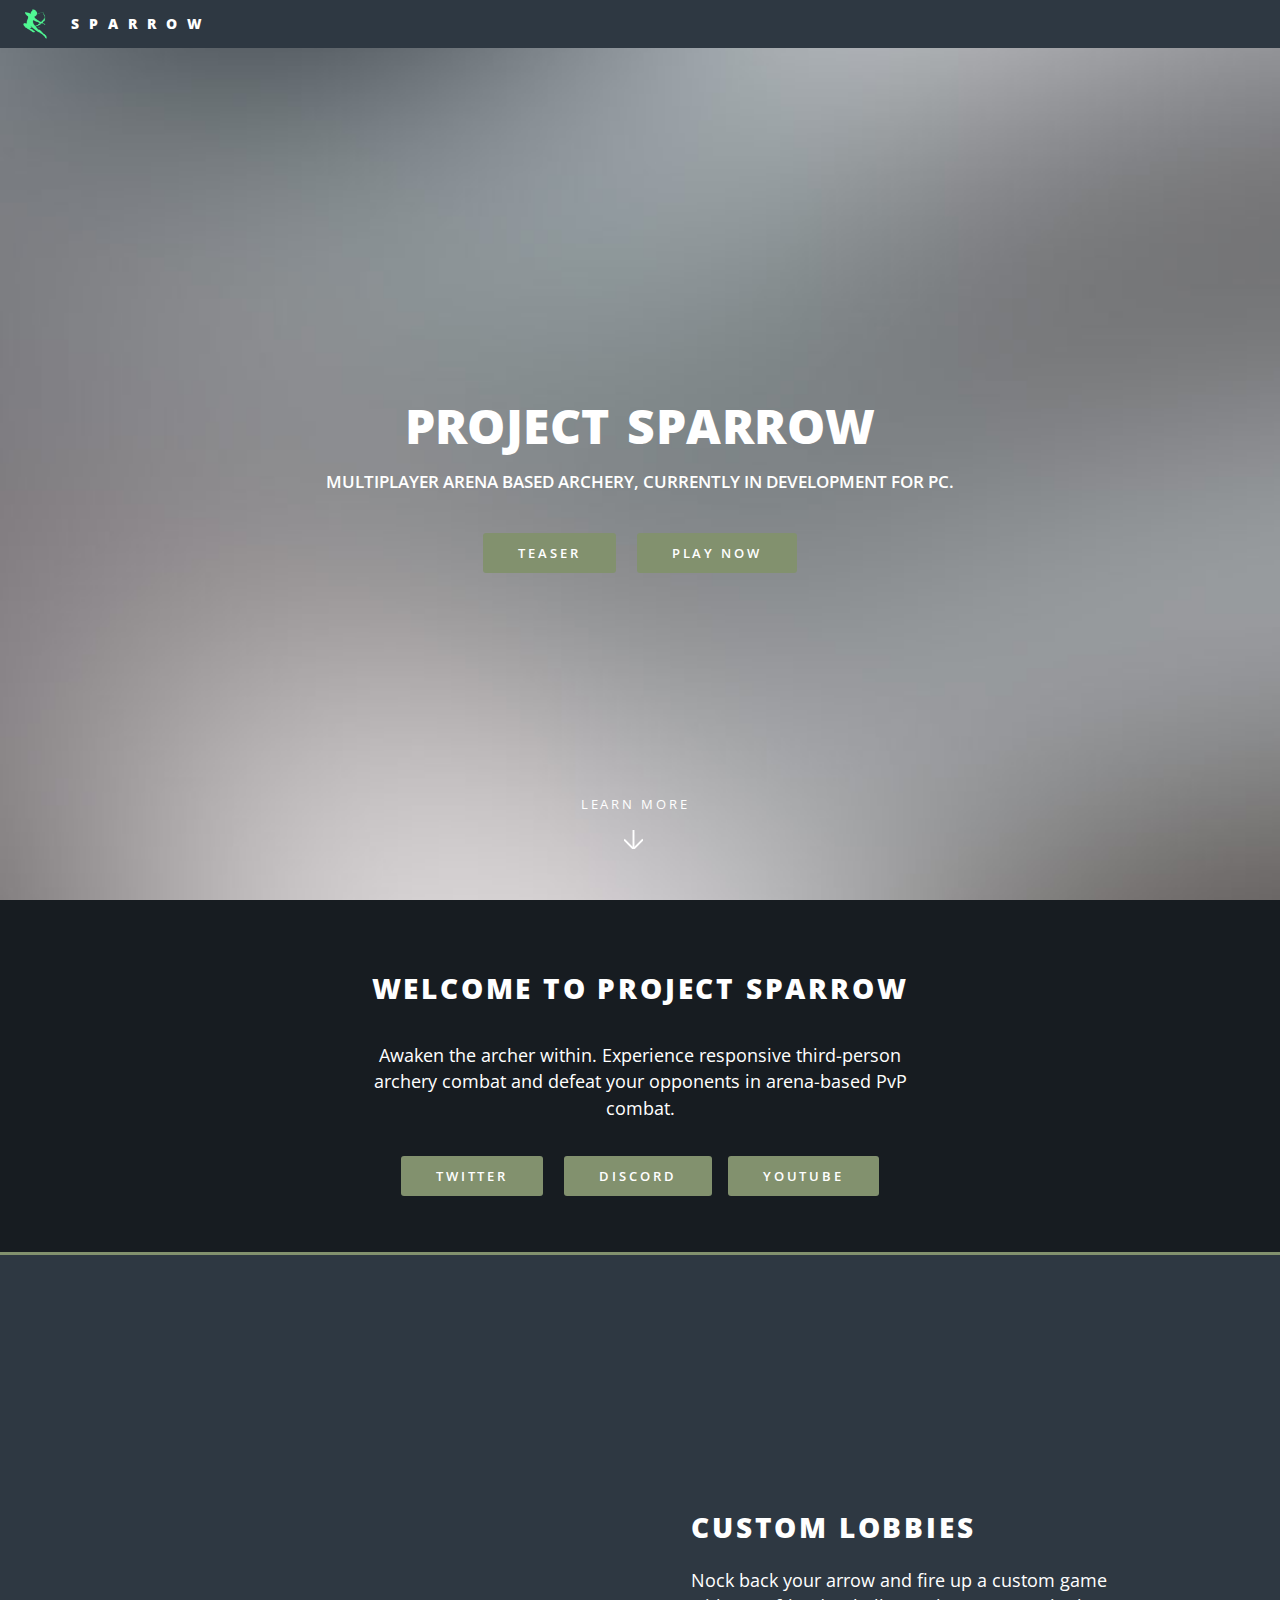
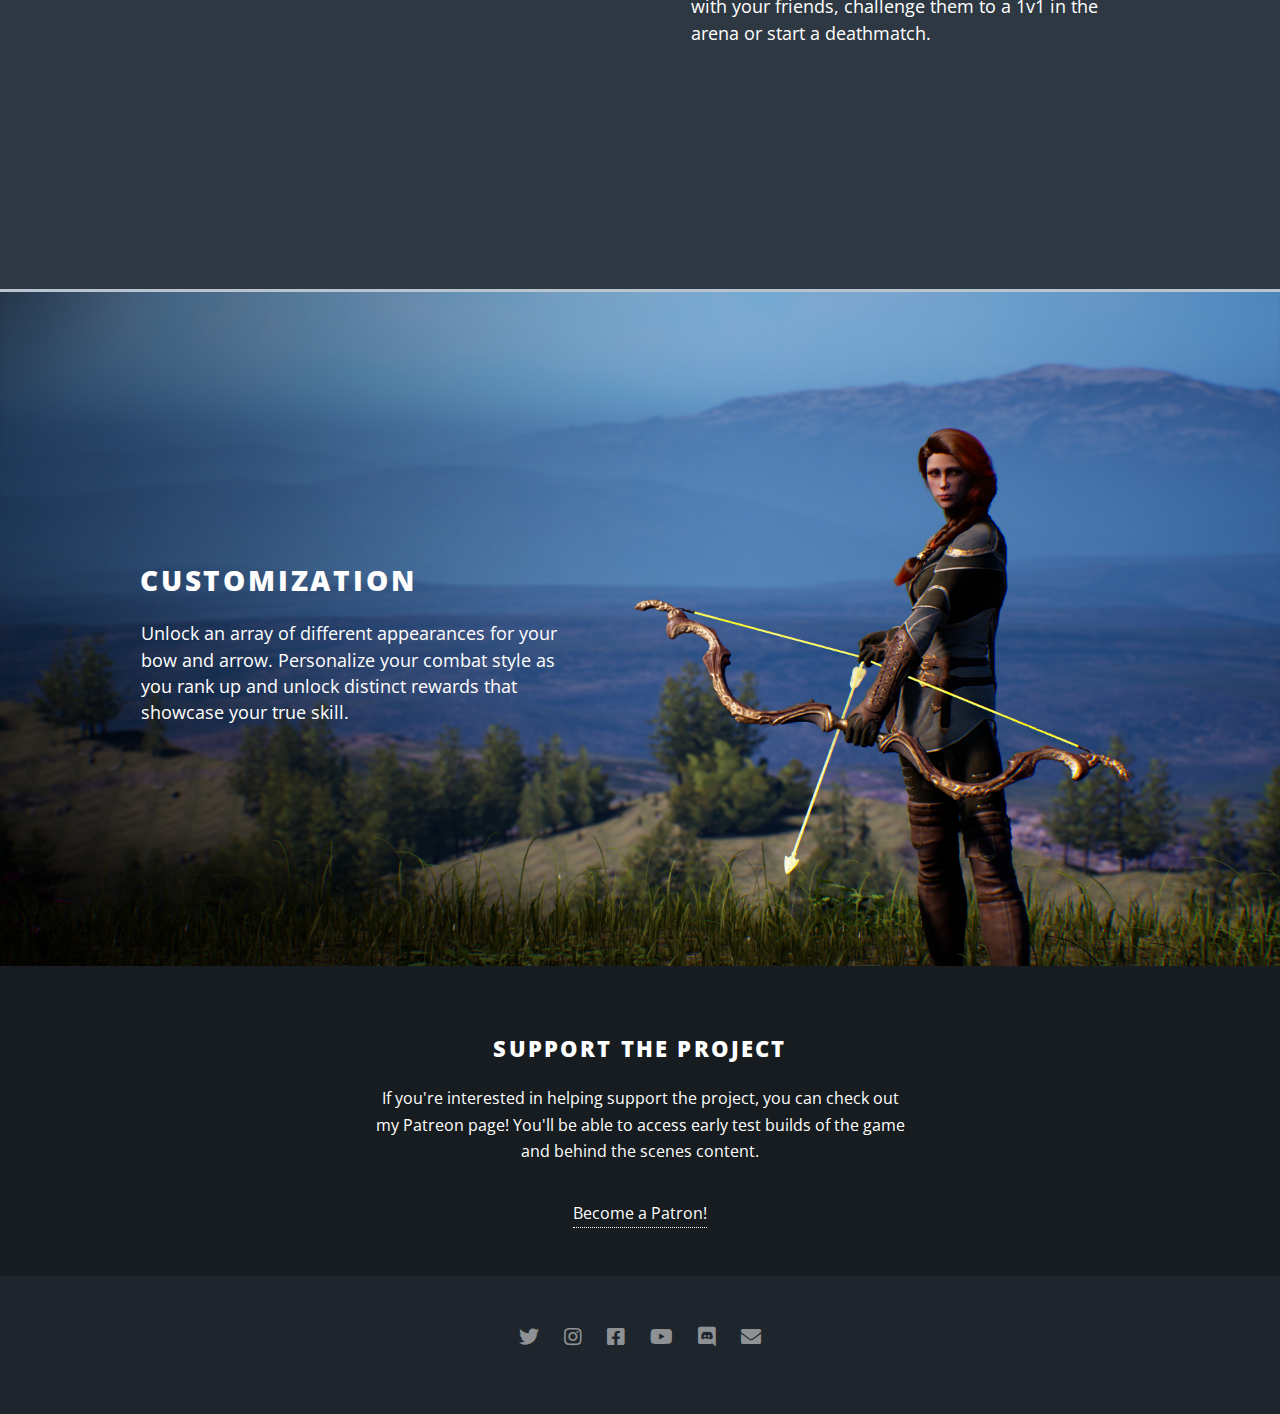
==== index.html @ 20d5c06c "dcrfh" ====
<!DOCTYPE html>
<!--
	Spectral by HTML5 UP
	html5up.net | @ajlkn
	Free for personal and commercial use under the CCA 3.0 license (html5up.net/license)
-->
<html>
  <head>
    <link rel="shortcut icon" href="favicon.ico" type="image/x-icon">
    <title>Project Sparrow</title>
    <meta charset="utf-8" />
    <meta name="viewport" content="width=device-width, initial-scale=1, user-scalable=no" />
    <link rel="stylesheet" href="assets/css/main.css" />
    <noscript><link rel="stylesheet" href="assets/css/noscript.css" /></noscript>
  </head>

  <body class="landing is-preload">
    <!-- Page Wrapper -->
    <div id="page-wrapper">
      <Header> 
      <header id="header" class="alt">
        <h1>
          <a href="#page-wrapper" target="_self" class="more scrolly"><img src="images/logo.png" alt="logo"/></a></h1>
        <ul>
          <li><a href="index.html"></a>SPARROW</li>
        </ul>
        <!--<nav id="nav">
          <ul>
            <li class="special">
              <a href="#menu" class="menuToggle"><span>Menu</span></a>
              <div id="menu">
                <ul>
                  <li><a href="index.html">Home</a></li>
                  <li><a href="generic.html">Generic</a></li>
                  <li><a href="elements.html">Elements</a></li>
                </ul>
              </div>
            </li>
          </ul>
        </nav>-->
      </header>

      <!-- Banner -->
      <section id="banner">
        <video playsinline autoplay muted loop poster="images/pic01.jpg" id="bgvid">
          <source src="images/Website-Teaser.mp4" type="video/mp4" />
        </video>
        <div class="inner">
          <h2>Project Sparrow</h2>
          <p>
            Multiplayer arena based archery, currently in development for pc.
          </p>
          <ul class="actions special">
            <li>
              <a href="https://youtu.be/9OxTYS_m7ew" target="_blank" class="button primary">Teaser</a>
            </li>
            <li>
              <a href="https://www.patreon.com/didsdev" target="_blank" class="button primary">Play now</a>
            </li>
          </ul>
        </div>
        <a href="#one" class="more scrolly">Learn More</a>
      </section>

      <!-- One -->
      <section id="one" class="wrapper style1 special">
        <div class="inner">
          <header class="major">
            <h3>Welcome to Project Sparrow</h3>
            <p>
              Awaken the archer within. Experience responsive third-person archery combat and defeat your opponents in arena-based PvP
              combat.
            </p>
          </header>
          <ul class="actions special">
            <li>
              <a href="https://twitter.com/ProjectSparrow_" target="_blank" class="button primary">Twitter</a>
            </li>
            <li>
              <a href="https://discord.gg/qYBhejE" target="_blank" class="button primary">Discord</a>
            </li>
            <li>
              <a href="https://www.youtube.com/channel/UCbq7FqlQZS3hCOGGM413knQ?" target="_blank" class="button primary">YouTube</a>
            </li>
          </ul>
          <!-- <ul class="icons major">
								<li><span class="icon fa-gem major style1"><span class="label">Lorem</span></span></li>
								<li><span class="icon fa-heart major style2"><span class="label">Ipsum</span></span></li>
								<li><span class="icon solid fa-code major style3"><span class="label">Dolor</span></span></li>
							</ul>-->
        </div>
      </section>

      <!-- Five -->
      <section id="fiveupper" class="wrapper style1 special">
        <div id="five">
          <div class="inner">
            <header class="major">
              <h3>CUSTOM LOBBIES</h3>
              <p>
                Nock back your arrow and fire up a custom game with your friends, challenge them to a 1v1 in the arena or start a deathmatch.
              </p>
            </header>
          </div>
        </div>
      </section>

      <!-- Six -->
      <section id="sixupper" class="wrapper style1 special">
        <div id="six">
          <div class="inner">
            <header class="major">
              <h3>CUSTOMIZATION</h3>
              <p>
                Unlock an array of different appearances for your bow and arrow. Personalize your combat style as you rank up and unlock
                distinct rewards that showcase your true skill.
              </p>
            </header>
          </div>
        </div>
      </section>

      <!-- Seven 
      <section id="sevenupper" class="wrapper style1 special">
        <div id="seven">
          <div class="inner">
            <header class="major">
              <h3>CUSTOMIZATION</h3>
              <p>
                Unlock an array of epic appeareances for your bow and arrow, personalize your combat style through fire, frost and shadow
                forms. Achieve the title of 'Gladiator' and send your opponents through the shadowlands with your new found reward.
              </p>
            </header>
          </div>
        </div>
      </section>-->

      <!-- Two 
      <section id="two" class="wrapper alt style2">
        <section class="spotlight">
          <div class="image"><img src="images/CustomLobby.jpg" alt="" /></div>
          <div class="content">
            <h2>Claim Victory in the Arena</h2>
            <p>Fight against other players in 1v1, 2v2 or 3v3.</p>
          </div>
        </section>
        <section class="spotlight">
          <div class="image"><img src="images/CustomLobby.jpg" alt="" /></div>
          <div class="content">
            <h2>Custom Lobbies</h2>
            <p>
              Show your friends who's the best with a bow and arrow. Create a custom lobby, choose your map and gamemode, weather it be a
              3v3 or a deathmatch, you decide.
            </p>
          </div>
        </section>
      </section> -->

      <!-- Three 
					<section id="three" class="wrapper style3 special">
						<div class="inner">
							<header class="major">
								<h2>Accumsan mus tortor nunc aliquet</h2>
								<p>Aliquam ut ex ut augue consectetur interdum. Donec amet imperdiet eleifend<br />
								fringilla tincidunt. Nullam dui leo Aenean mi ligula, rhoncus ullamcorper.</p>
							</header>
							<ul class="features">
								<li class="icon fa-paper-plane">
									<h3>Arcu accumsan</h3>
									<p>Augue consectetur sed interdum imperdiet et ipsum. Mauris lorem tincidunt nullam amet leo Aenean ligula consequat consequat.</p>
								</li>
								<li class="icon solid fa-laptop">
									<h3>Ac Augue Eget</h3>
									<p>Augue consectetur sed interdum imperdiet et ipsum. Mauris lorem tincidunt nullam amet leo Aenean ligula consequat consequat.</p>
								</li>
								<li class="icon solid fa-code">
									<h3>Mus Scelerisque</h3>
									<p>Augue consectetur sed interdum imperdiet et ipsum. Mauris lorem tincidunt nullam amet leo Aenean ligula consequat consequat.</p>
								</li>
								<li class="icon solid fa-headphones-alt">
									<h3>Mauris Imperdiet</h3>
									<p>Augue consectetur sed interdum imperdiet et ipsum. Mauris lorem tincidunt nullam amet leo Aenean ligula consequat consequat.</p>
								</li>
								<li class="icon fa-heart">
									<h3>Aenean Primis</h3>
									<p>Augue consectetur sed interdum imperdiet et ipsum. Mauris lorem tincidunt nullam amet leo Aenean ligula consequat consequat.</p>
								</li>
								<li class="icon fa-flag">
									<h3>Tortor Ut</h3>
									<p>Augue consectetur sed interdum imperdiet et ipsum. Mauris lorem tincidunt nullam amet leo Aenean ligula consequat consequat.</p>
								</li>
							</ul>
						</div>
					</section>-->

      <!-- One 
      <section id="four" class="wrapper style1 special">
        <div class="inner">
          <header class="major">
            <h3>Customise your bow</h3>
            <p></p>
          </header>
        </div>
      </section>-->

      <!-- CTA -->
      <section id="cta" class="wrapper style4">
        <div class="inner">
          <header>
            <h2>Support the project</h2>
            <p>
              If you're interested in helping support the project, you can check out my Patreon page! You'll be able to access early test
              builds of the game and behind the scenes content.
            </p>
          </header>
        </div>
        <div class="inner">
          <ul class="actions styled">
            <a href="https://www.patreon.com/bePatron?u=6525226" data-patreon-widget-type="become-patron-button">Become a Patron!</a>
            <script async src="https://c6.patreon.com/becomePatronButton.bundle.js"></script>
          </ul>
        </div>
      </section>

      <!-- Footer -->
      <footer id="footer">
        <ul class="icons">
          <li>
            <a href="https://twitter.com/ProjectSparrow_" target="_blank" class="icon brands fa-twitter"
              ><span class="label">Twitter</span></a
            >
          </li>
          <li>
            <a href="https://instagram.com/ProjectSparrow_" target="_blank" class="icon brands fa-instagram"
              ><span class="label">Instagram</span></a
            >
          </li>
          <li>
            <a href="https://www.facebook.com/projectsparrowdev" target="_blank" class="icon brands fa-facebook-square"
              ><span class="label">Facebook</span></a
            >
          </li>
          <li>
            <a href="https://www.youtube.com/channel/UCbq7FqlQZS3hCOGGM413knQ?" target="_blank" class="icon brands fa-youtube"
              ><span class="label">YouTube</span></a
            >
          </li>
          <li>
            <a href="https://discord.gg/qYBhejE" target="_blank" class="icon brands fa-discord"><span class="label">Discord</span></a>
          </li>
          <li>
            <a href="mailto:matt@projectsparrow.dev" target="_blank" class="icon solid fa-envelope"><span class="label">Email</span></a>
          </li>
        </ul>
      </footer>
    </div>

    <!-- Scripts -->
    <script src="assets/js/jquery.min.js"></script>
    <script src="assets/js/jquery.scrollex.min.js"></script>
    <script src="assets/js/jquery.scrolly.min.js"></script>
    <script src="assets/js/browser.min.js"></script>
    <script src="assets/js/breakpoints.min.js"></script>
    <script src="assets/js/util.js"></script>
    <script src="assets/js/main.js"></script>
  </body>
</html>
---- assets/css/main.css ----
@import url(fontawesome-all.min.css);
@import url("https://fonts.googleapis.com/css?family=Open+Sans:400,400italic,600,600italic,800,800italic");

/*
	Spectral by HTML5 UP
	html5up.net | @ajlkn
	Free for personal and commercial use under the CCA 3.0 license (html5up.net/license)
*/

html,
body,
div,
span,
applet,
object,
iframe,
h1,
h2,
h3,
h4,
h5,
h6,
p,
blockquote,
pre,
a,
abbr,
acronym,
address,
big,
cite,
code,
del,
dfn,
em,
img,
ins,
kbd,
q,
s,
samp,
small,
strike,
strong,
sub,
sup,
tt,
var,
b,
u,
i,
center,
dl,
dt,
dd,
ol,
ul,
li,
fieldset,
form,
label,
legend,
table,
caption,
tbody,
tfoot,
thead,
tr,
th,
td,
article,
aside,
canvas,
details,
embed,
figure,
figcaption,
footer,
header,
hgroup,
menu,
nav,
output,
ruby,
section,
summary,
time,
mark,
audio,
video {
  margin: 0;
  padding: 0;
  border: 0;
  font-size: 100%;
  font: inherit;
  vertical-align: baseline;
}

article,
aside,
details,
figcaption,
figure,
footer,
header,
hgroup,
menu,
nav,
section {
  display: block;
}

body {
  line-height: 1;
}

ol,
ul {
  list-style: none;
}

blockquote,
q {
  quotes: none;
}

blockquote:before,
blockquote:after,
q:before,
q:after {
  content: "";
  content: none;
}

table {
  border-collapse: collapse;
  border-spacing: 0;
}

body {
  -webkit-text-size-adjust: none;
}

mark {
  background-color: transparent;
  color: inherit;
}

input::-moz-focus-inner {
  border: 0;
  padding: 0;
}

input,
select,
textarea {
  -moz-appearance: none;
  -webkit-appearance: none;
  -ms-appearance: none;
  appearance: none;
}

/* Basic */

@-ms-viewport {
  width: device-width;
}

html {
  box-sizing: border-box;
}

*,
*:before,
*:after {
  box-sizing: inherit;
}

body {
  background: #2e3842;
}

body.is-preload *,
body.is-preload *:before,
body.is-preload *:after {
  -moz-animation: none !important;
  -webkit-animation: none !important;
  -ms-animation: none !important;
  animation: none !important;
  -moz-transition: none !important;
  -webkit-transition: none !important;
  -ms-transition: none !important;
  transition: none !important;
}

body,
input,
select,
textarea {
  color: #fff;
  font-family: "Open Sans", Helvetica, sans-serif;
  font-size: 15pt;
  font-weight: 400;
  line-height: 1.65em;
}

@media screen and (max-width: 1680px) {
  body,
  input,
  select,
  textarea {
    font-size: 13pt;
  }
}

@media screen and (max-width: 1280px) {
  body,
  input,
  select,
  textarea {
    font-size: 12pt;
  }
}

@media screen and (max-width: 736px) {
  body,
  input,
  select,
  textarea {
    font-size: 11pt;
    letter-spacing: 0.0375em;
  }
}

a {
  -moz-transition: color 0.2s ease, border-bottom-color 0.2s ease;
  -webkit-transition: color 0.2s ease, border-bottom-color 0.2s ease;
  -ms-transition: color 0.2s ease, border-bottom-color 0.2s ease;
  transition: color 0.2s ease, border-bottom-color 0.2s ease;
  border-bottom: dotted 1px;
  color: inherit;
  text-decoration: none;
}

a:hover {
  border-bottom-color: transparent;
}

strong,
b {
  color: #fff;
  font-weight: 600;
}

em,
i {
  font-style: italic;
}

p {
  margin: 0 auto 2em;
}

.major h3 {
	margin: 0;
}

h1,
h2,
h3,
h4,
h5,
h6 {
  color: #fff;
  font-weight: 800;
  letter-spacing: 0.1em;
  line-height: 1em;
  margin: 0 0 1em 0;
  text-transform: uppercase;
}

h1 a,
h2 a,
h3 a,
h4 a,
h5 a,
h6 a {
  color: inherit;
  text-decoration: none;
}

h2 {
  font-size: 1.35em;
  line-height: 1.75em;
}

@media screen and (max-width: 736px) {
  h2 {
    font-size: 1.1em;
    line-height: 1.65em;
  }
}

h3 {
  font-size: 1.15em;
  line-height: 1.75em;
}

@media screen and (max-width: 736px) {
  h3 {
    font-size: 1em;
    line-height: 1.65em;
  }
}

h4 {
  font-size: 1em;
  line-height: 1.5em;
}

h5 {
  font-size: 0.8em;
  line-height: 1.5em;
}

h6 {
  font-size: 0.7em;
  line-height: 1.5em;
}

sub {
  font-size: 0.8em;
  position: relative;
  top: 0.5em;
}

sup {
  font-size: 0.8em;
  position: relative;
  top: -0.5em;
}

hr {
  border: 0;
  border-bottom: solid 2px #fff;
  margin: 3em 0;
}

hr.major {
  margin: 4.5em 0;
}

blockquote {
  border-left: solid 4px #fff;
  font-style: italic;
  margin: 0 0 2em 0;
  padding: 0.5em 0 0.5em 2em;
}

code {
  background: rgba(144, 144, 144, 0.25);
  border-radius: 3px;
  font-family: "Courier New", monospace;
  font-size: 0.9em;
  letter-spacing: 0;
  margin: 0 0.25em;
  padding: 0.25em 0.65em;
}

pre {
  -webkit-overflow-scrolling: touch;
  font-family: "Courier New", monospace;
  font-size: 0.9em;
  margin: 0 0 2em 0;
}

pre code {
  display: block;
  line-height: 1.75em;
  padding: 1em 1.5em;
  overflow-x: auto;
}

.align-left {
  text-align: left;
}

.align-center {
  text-align: center;
}

.align-right {
  text-align: right;
}

/* Row */

.row {
  display: flex;
  flex-wrap: wrap;
  box-sizing: border-box;
  align-items: stretch;
}

.row > * {
  box-sizing: border-box;
}

.row.gtr-uniform > * > :last-child {
  margin-bottom: 0;
}

.row.aln-left {
  justify-content: flex-start;
}

.row.aln-center {
  justify-content: center;
}

.row.aln-right {
  justify-content: flex-end;
}

.row.aln-top {
  align-items: flex-start;
}

.row.aln-middle {
  align-items: center;
}

.row.aln-bottom {
  align-items: flex-end;
}

.row > .imp {
  order: -1;
}

.row > .col-1 {
  width: 8.33333%;
}

.row > .off-1 {
  margin-left: 8.33333%;
}

.row > .col-2 {
  width: 16.66667%;
}

.row > .off-2 {
  margin-left: 16.66667%;
}

.row > .col-3 {
  width: 25%;
}

.row > .off-3 {
  margin-left: 25%;
}

.row > .col-4 {
  width: 33.33333%;
}

.row > .off-4 {
  margin-left: 33.33333%;
}

.row > .col-5 {
  width: 41.66667%;
}

.row > .off-5 {
  margin-left: 41.66667%;
}

.row > .col-6 {
  width: 50%;
}

.row > .off-6 {
  margin-left: 50%;
}

.row > .col-7 {
  width: 58.33333%;
}

.row > .off-7 {
  margin-left: 58.33333%;
}

.row > .col-8 {
  width: 66.66667%;
}

.row > .off-8 {
  margin-left: 66.66667%;
}

.row > .col-9 {
  width: 75%;
}

.row > .off-9 {
  margin-left: 75%;
}

.row > .col-10 {
  width: 83.33333%;
}

.row > .off-10 {
  margin-left: 83.33333%;
}

.row > .col-11 {
  width: 91.66667%;
}

.row > .off-11 {
  margin-left: 91.66667%;
}

.row > .col-12 {
  width: 100%;
}

.row > .off-12 {
  margin-left: 100%;
}

.row.gtr-0 {
  margin-top: 0;
  margin-left: 0em;
}

.row.gtr-0 > * {
  padding: 0 0 0 0em;
}

.row.gtr-0.gtr-uniform {
  margin-top: 0em;
}

.row.gtr-0.gtr-uniform > * {
  padding-top: 0em;
}

.row.gtr-25 {
  margin-top: 0;
  margin-left: -0.375em;
}

.row.gtr-25 > * {
  padding: 0 0 0 0.375em;
}

.row.gtr-25.gtr-uniform {
  margin-top: -0.375em;
}

.row.gtr-25.gtr-uniform > * {
  padding-top: 0.375em;
}

.row.gtr-50 {
  margin-top: 0;
  margin-left: -0.75em;
}

.row.gtr-50 > * {
  padding: 0 0 0 0.75em;
}

.row.gtr-50.gtr-uniform {
  margin-top: -0.75em;
}

.row.gtr-50.gtr-uniform > * {
  padding-top: 0.75em;
}

.row {
  margin-top: 0;
  margin-left: -1.5em;
}

.row > * {
  padding: 0 0 0 1.5em;
}

.row.gtr-uniform {
  margin-top: -1.5em;
}

.row.gtr-uniform > * {
  padding-top: 1.5em;
}

.row.gtr-150 {
  margin-top: 0;
  margin-left: -2.25em;
}

.row.gtr-150 > * {
  padding: 0 0 0 2.25em;
}

.row.gtr-150.gtr-uniform {
  margin-top: -2.25em;
}

.row.gtr-150.gtr-uniform > * {
  padding-top: 2.25em;
}

.row.gtr-200 {
  margin-top: 0;
  margin-left: -3em;
}

.row.gtr-200 > * {
  padding: 0 0 0 3em;
}

.row.gtr-200.gtr-uniform {
  margin-top: -3em;
}

.row.gtr-200.gtr-uniform > * {
  padding-top: 3em;
}

@media screen and (max-width: 1680px) {
  .row {
    display: flex;
    flex-wrap: wrap;
    box-sizing: border-box;
    align-items: stretch;
  }

  .row > * {
    box-sizing: border-box;
  }

  .row.gtr-uniform > * > :last-child {
    margin-bottom: 0;
  }

  .row.aln-left {
    justify-content: flex-start;
  }

  .row.aln-center {
    justify-content: center;
  }

  .row.aln-right {
    justify-content: flex-end;
  }

  .row.aln-top {
    align-items: flex-start;
  }

  .row.aln-middle {
    align-items: center;
  }

  .row.aln-bottom {
    align-items: flex-end;
  }

  .row > .imp-xlarge {
    order: -1;
  }

  .row > .col-1-xlarge {
    width: 8.33333%;
  }

  .row > .off-1-xlarge {
    margin-left: 8.33333%;
  }

  .row > .col-2-xlarge {
    width: 16.66667%;
  }

  .row > .off-2-xlarge {
    margin-left: 16.66667%;
  }

  .row > .col-3-xlarge {
    width: 25%;
  }

  .row > .off-3-xlarge {
    margin-left: 25%;
  }

  .row > .col-4-xlarge {
    width: 33.33333%;
  }

  .row > .off-4-xlarge {
    margin-left: 33.33333%;
  }

  .row > .col-5-xlarge {
    width: 41.66667%;
  }

  .row > .off-5-xlarge {
    margin-left: 41.66667%;
  }

  .row > .col-6-xlarge {
    width: 50%;
  }

  .row > .off-6-xlarge {
    margin-left: 50%;
  }

  .row > .col-7-xlarge {
    width: 58.33333%;
  }

  .row > .off-7-xlarge {
    margin-left: 58.33333%;
  }

  .row > .col-8-xlarge {
    width: 66.66667%;
  }

  .row > .off-8-xlarge {
    margin-left: 66.66667%;
  }

  .row > .col-9-xlarge {
    width: 75%;
  }

  .row > .off-9-xlarge {
    margin-left: 75%;
  }

  .row > .col-10-xlarge {
    width: 83.33333%;
  }

  .row > .off-10-xlarge {
    margin-left: 83.33333%;
  }

  .row > .col-11-xlarge {
    width: 91.66667%;
  }

  .row > .off-11-xlarge {
    margin-left: 91.66667%;
  }

  .row > .col-12-xlarge {
    width: 100%;
  }

  .row > .off-12-xlarge {
    margin-left: 100%;
  }

  .row.gtr-0 {
    margin-top: 0;
    margin-left: 0em;
  }

  .row.gtr-0 > * {
    padding: 0 0 0 0em;
  }

  .row.gtr-0.gtr-uniform {
    margin-top: 0em;
  }

  .row.gtr-0.gtr-uniform > * {
    padding-top: 0em;
  }

  .row.gtr-25 {
    margin-top: 0;
    margin-left: -0.375em;
  }

  .row.gtr-25 > * {
    padding: 0 0 0 0.375em;
  }

  .row.gtr-25.gtr-uniform {
    margin-top: -0.375em;
  }

  .row.gtr-25.gtr-uniform > * {
    padding-top: 0.375em;
  }

  .row.gtr-50 {
    margin-top: 0;
    margin-left: -0.75em;
  }

  .row.gtr-50 > * {
    padding: 0 0 0 0.75em;
  }

  .row.gtr-50.gtr-uniform {
    margin-top: -0.75em;
  }

  .row.gtr-50.gtr-uniform > * {
    padding-top: 0.75em;
  }

  .row {
    margin-top: 0;
    margin-left: -1.5em;
  }

  .row > * {
    padding: 0 0 0 1.5em;
  }

  .row.gtr-uniform {
    margin-top: -1.5em;
  }

  .row.gtr-uniform > * {
    padding-top: 1.5em;
  }

  .row.gtr-150 {
    margin-top: 0;
    margin-left: -2.25em;
  }

  .row.gtr-150 > * {
    padding: 0 0 0 2.25em;
  }

  .row.gtr-150.gtr-uniform {
    margin-top: -2.25em;
  }

  .row.gtr-150.gtr-uniform > * {
    padding-top: 2.25em;
  }

  .row.gtr-200 {
    margin-top: 0;
    margin-left: -3em;
  }

  .row.gtr-200 > * {
    padding: 0 0 0 3em;
  }

  .row.gtr-200.gtr-uniform {
    margin-top: -3em;
  }

  .row.gtr-200.gtr-uniform > * {
    padding-top: 3em;
  }
}

@media screen and (max-width: 1280px) {
  .row {
    display: flex;
    flex-wrap: wrap;
    box-sizing: border-box;
    align-items: stretch;
  }

  .row > * {
    box-sizing: border-box;
  }

  .row.gtr-uniform > * > :last-child {
    margin-bottom: 0;
  }

  .row.aln-left {
    justify-content: flex-start;
  }

  .row.aln-center {
    justify-content: center;
  }

  .row.aln-right {
    justify-content: flex-end;
  }

  .row.aln-top {
    align-items: flex-start;
  }

  .row.aln-middle {
    align-items: center;
  }

  .row.aln-bottom {
    align-items: flex-end;
  }

  .row > .imp-large {
    order: -1;
  }

  .row > .col-1-large {
    width: 8.33333%;
  }

  .row > .off-1-large {
    margin-left: 8.33333%;
  }

  .row > .col-2-large {
    width: 16.66667%;
  }

  .row > .off-2-large {
    margin-left: 16.66667%;
  }

  .row > .col-3-large {
    width: 25%;
  }

  .row > .off-3-large {
    margin-left: 25%;
  }

  .row > .col-4-large {
    width: 33.33333%;
  }

  .row > .off-4-large {
    margin-left: 33.33333%;
  }

  .row > .col-5-large {
    width: 41.66667%;
  }

  .row > .off-5-large {
    margin-left: 41.66667%;
  }

  .row > .col-6-large {
    width: 50%;
  }

  .row > .off-6-large {
    margin-left: 50%;
  }

  .row > .col-7-large {
    width: 58.33333%;
  }

  .row > .off-7-large {
    margin-left: 58.33333%;
  }

  .row > .col-8-large {
    width: 66.66667%;
  }

  .row > .off-8-large {
    margin-left: 66.66667%;
  }

  .row > .col-9-large {
    width: 75%;
  }

  .row > .off-9-large {
    margin-left: 75%;
  }

  .row > .col-10-large {
    width: 83.33333%;
  }

  .row > .off-10-large {
    margin-left: 83.33333%;
  }

  .row > .col-11-large {
    width: 91.66667%;
  }

  .row > .off-11-large {
    margin-left: 91.66667%;
  }

  .row > .col-12-large {
    width: 100%;
  }

  .row > .off-12-large {
    margin-left: 100%;
  }

  .row.gtr-0 {
    margin-top: 0;
    margin-left: 0em;
  }

  .row.gtr-0 > * {
    padding: 0 0 0 0em;
  }

  .row.gtr-0.gtr-uniform {
    margin-top: 0em;
  }

  .row.gtr-0.gtr-uniform > * {
    padding-top: 0em;
  }

  .row.gtr-25 {
    margin-top: 0;
    margin-left: -0.375em;
  }

  .row.gtr-25 > * {
    padding: 0 0 0 0.375em;
  }

  .row.gtr-25.gtr-uniform {
    margin-top: -0.375em;
  }

  .row.gtr-25.gtr-uniform > * {
    padding-top: 0.375em;
  }

  .row.gtr-50 {
    margin-top: 0;
    margin-left: -0.75em;
  }

  .row.gtr-50 > * {
    padding: 0 0 0 0.75em;
  }

  .row.gtr-50.gtr-uniform {
    margin-top: -0.75em;
  }

  .row.gtr-50.gtr-uniform > * {
    padding-top: 0.75em;
  }

  .row {
    margin-top: 0;
    margin-left: -1.5em;
  }

  .row > * {
    padding: 0 0 0 1.5em;
  }

  .row.gtr-uniform {
    margin-top: -1.5em;
  }

  .row.gtr-uniform > * {
    padding-top: 1.5em;
  }

  .row.gtr-150 {
    margin-top: 0;
    margin-left: -2.25em;
  }

  .row.gtr-150 > * {
    padding: 0 0 0 2.25em;
  }

  .row.gtr-150.gtr-uniform {
    margin-top: -2.25em;
  }

  .row.gtr-150.gtr-uniform > * {
    padding-top: 2.25em;
  }

  .row.gtr-200 {
    margin-top: 0;
    margin-left: -3em;
  }

  .row.gtr-200 > * {
    padding: 0 0 0 3em;
  }

  .row.gtr-200.gtr-uniform {
    margin-top: -3em;
  }

  .row.gtr-200.gtr-uniform > * {
    padding-top: 3em;
  }
}

@media screen and (max-width: 980px) {
  .row {
    display: flex;
    flex-wrap: wrap;
    box-sizing: border-box;
    align-items: stretch;
  }

  .row > * {
    box-sizing: border-box;
  }

  .row.gtr-uniform > * > :last-child {
    margin-bottom: 0;
  }

  .row.aln-left {
    justify-content: flex-start;
  }

  .row.aln-center {
    justify-content: center;
  }

  .row.aln-right {
    justify-content: flex-end;
  }

  .row.aln-top {
    align-items: flex-start;
  }

  .row.aln-middle {
    align-items: center;
  }

  .row.aln-bottom {
    align-items: flex-end;
  }

  .row > .imp-medium {
    order: -1;
  }

  .row > .col-1-medium {
    width: 8.33333%;
  }

  .row > .off-1-medium {
    margin-left: 8.33333%;
  }

  .row > .col-2-medium {
    width: 16.66667%;
  }

  .row > .off-2-medium {
    margin-left: 16.66667%;
  }

  .row > .col-3-medium {
    width: 25%;
  }

  .row > .off-3-medium {
    margin-left: 25%;
  }

  .row > .col-4-medium {
    width: 33.33333%;
  }

  .row > .off-4-medium {
    margin-left: 33.33333%;
  }

  .row > .col-5-medium {
    width: 41.66667%;
  }

  .row > .off-5-medium {
    margin-left: 41.66667%;
  }

  .row > .col-6-medium {
    width: 50%;
  }

  .row > .off-6-medium {
    margin-left: 50%;
  }

  .row > .col-7-medium {
    width: 58.33333%;
  }

  .row > .off-7-medium {
    margin-left: 58.33333%;
  }

  .row > .col-8-medium {
    width: 66.66667%;
  }

  .row > .off-8-medium {
    margin-left: 66.66667%;
  }

  .row > .col-9-medium {
    width: 75%;
  }

  .row > .off-9-medium {
    margin-left: 75%;
  }

  .row > .col-10-medium {
    width: 83.33333%;
  }

  .row > .off-10-medium {
    margin-left: 83.33333%;
  }

  .row > .col-11-medium {
    width: 91.66667%;
  }

  .row > .off-11-medium {
    margin-left: 91.66667%;
  }

  .row > .col-12-medium {
    width: 100%;
  }

  .row > .off-12-medium {
    margin-left: 100%;
  }

  .row.gtr-0 {
    margin-top: 0;
    margin-left: 0em;
  }

  .row.gtr-0 > * {
    padding: 0 0 0 0em;
  }

  .row.gtr-0.gtr-uniform {
    margin-top: 0em;
  }

  .row.gtr-0.gtr-uniform > * {
    padding-top: 0em;
  }

  .row.gtr-25 {
    margin-top: 0;
    margin-left: -0.375em;
  }

  .row.gtr-25 > * {
    padding: 0 0 0 0.375em;
  }

  .row.gtr-25.gtr-uniform {
    margin-top: -0.375em;
  }

  .row.gtr-25.gtr-uniform > * {
    padding-top: 0.375em;
  }

  .row.gtr-50 {
    margin-top: 0;
    margin-left: -0.75em;
  }

  .row.gtr-50 > * {
    padding: 0 0 0 0.75em;
  }

  .row.gtr-50.gtr-uniform {
    margin-top: -0.75em;
  }

  .row.gtr-50.gtr-uniform > * {
    padding-top: 0.75em;
  }

  .row {
    margin-top: 0;
    margin-left: -1.5em;
  }

  .row > * {
    padding: 0 0 0 1.5em;
  }

  .row.gtr-uniform {
    margin-top: -1.5em;
  }

  .row.gtr-uniform > * {
    padding-top: 1.5em;
  }

  .row.gtr-150 {
    margin-top: 0;
    margin-left: -2.25em;
  }

  .row.gtr-150 > * {
    padding: 0 0 0 2.25em;
  }

  .row.gtr-150.gtr-uniform {
    margin-top: -2.25em;
  }

  .row.gtr-150.gtr-uniform > * {
    padding-top: 2.25em;
  }

  .row.gtr-200 {
    margin-top: 0;
    margin-left: -3em;
  }

  .row.gtr-200 > * {
    padding: 0 0 0 3em;
  }

  .row.gtr-200.gtr-uniform {
    margin-top: -3em;
  }

  .row.gtr-200.gtr-uniform > * {
    padding-top: 3em;
  }
}

@media screen and (max-width: 736px) {
  .row {
    display: flex;
    flex-wrap: wrap;
    box-sizing: border-box;
    align-items: stretch;
  }

  .row > * {
    box-sizing: border-box;
  }

  .row.gtr-uniform > * > :last-child {
    margin-bottom: 0;
  }

  .row.aln-left {
    justify-content: flex-start;
  }

  .row.aln-center {
    justify-content: center;
  }

  .row.aln-right {
    justify-content: flex-end;
  }

  .row.aln-top {
    align-items: flex-start;
  }

  .row.aln-middle {
    align-items: center;
  }

  .row.aln-bottom {
    align-items: flex-end;
  }

  .row > .imp-small {
    order: -1;
  }

  .row > .col-1-small {
    width: 8.33333%;
  }

  .row > .off-1-small {
    margin-left: 8.33333%;
  }

  .row > .col-2-small {
    width: 16.66667%;
  }

  .row > .off-2-small {
    margin-left: 16.66667%;
  }

  .row > .col-3-small {
    width: 25%;
  }

  .row > .off-3-small {
    margin-left: 25%;
  }

  .row > .col-4-small {
    width: 33.33333%;
  }

  .row > .off-4-small {
    margin-left: 33.33333%;
  }

  .row > .col-5-small {
    width: 41.66667%;
  }

  .row > .off-5-small {
    margin-left: 41.66667%;
  }

  .row > .col-6-small {
    width: 50%;
  }

  .row > .off-6-small {
    margin-left: 50%;
  }

  .row > .col-7-small {
    width: 58.33333%;
  }

  .row > .off-7-small {
    margin-left: 58.33333%;
  }

  .row > .col-8-small {
    width: 66.66667%;
  }

  .row > .off-8-small {
    margin-left: 66.66667%;
  }

  .row > .col-9-small {
    width: 75%;
  }

  .row > .off-9-small {
    margin-left: 75%;
  }

  .row > .col-10-small {
    width: 83.33333%;
  }

  .row > .off-10-small {
    margin-left: 83.33333%;
  }

  .row > .col-11-small {
    width: 91.66667%;
  }

  .row > .off-11-small {
    margin-left: 91.66667%;
  }

  .row > .col-12-small {
    width: 100%;
  }

  .row > .off-12-small {
    margin-left: 100%;
  }

  .row.gtr-0 {
    margin-top: 0;
    margin-left: 0em;
  }

  .row.gtr-0 > * {
    padding: 0 0 0 0em;
  }

  .row.gtr-0.gtr-uniform {
    margin-top: 0em;
  }

  .row.gtr-0.gtr-uniform > * {
    padding-top: 0em;
  }

  .row.gtr-25 {
    margin-top: 0;
    margin-left: -0.375em;
  }

  .row.gtr-25 > * {
    padding: 0 0 0 0.375em;
  }

  .row.gtr-25.gtr-uniform {
    margin-top: -0.375em;
  }

  .row.gtr-25.gtr-uniform > * {
    padding-top: 0.375em;
  }

  .row.gtr-50 {
    margin-top: 0;
    margin-left: -0.75em;
  }

  .row.gtr-50 > * {
    padding: 0 0 0 0.75em;
  }

  .row.gtr-50.gtr-uniform {
    margin-top: -0.75em;
  }

  .row.gtr-50.gtr-uniform > * {
    padding-top: 0.75em;
  }

  .row {
    margin-top: 0;
    margin-left: -1.5em;
  }

  .row > * {
    padding: 0 0 0 1.5em;
  }

  .row.gtr-uniform {
    margin-top: -1.5em;
  }

  .row.gtr-uniform > * {
    padding-top: 1.5em;
  }

  .row.gtr-150 {
    margin-top: 0;
    margin-left: -2.25em;
  }

  .row.gtr-150 > * {
    padding: 0 0 0 2.25em;
  }

  .row.gtr-150.gtr-uniform {
    margin-top: -2.25em;
  }

  .row.gtr-150.gtr-uniform > * {
    padding-top: 2.25em;
  }

  .row.gtr-200 {
    margin-top: 0;
    margin-left: -3em;
  }

  .row.gtr-200 > * {
    padding: 0 0 0 3em;
  }

  .row.gtr-200.gtr-uniform {
    margin-top: -3em;
  }

  .row.gtr-200.gtr-uniform > * {
    padding-top: 3em;
  }
}

@media screen and (max-width: 480px) {
  .row {
    display: flex;
    flex-wrap: wrap;
    box-sizing: border-box;
    align-items: stretch;
  }

  .row > * {
    box-sizing: border-box;
  }

  .row.gtr-uniform > * > :last-child {
    margin-bottom: 0;
  }

  .row.aln-left {
    justify-content: flex-start;
  }

  .row.aln-center {
    justify-content: center;
  }

  .row.aln-right {
    justify-content: flex-end;
  }

  .row.aln-top {
    align-items: flex-start;
  }

  .row.aln-middle {
    align-items: center;
  }

  .row.aln-bottom {
    align-items: flex-end;
  }

  .row > .imp-xsmall {
    order: -1;
  }

  .row > .col-1-xsmall {
    width: 8.33333%;
  }

  .row > .off-1-xsmall {
    margin-left: 8.33333%;
  }

  .row > .col-2-xsmall {
    width: 16.66667%;
  }

  .row > .off-2-xsmall {
    margin-left: 16.66667%;
  }

  .row > .col-3-xsmall {
    width: 25%;
  }

  .row > .off-3-xsmall {
    margin-left: 25%;
  }

  .row > .col-4-xsmall {
    width: 33.33333%;
  }

  .row > .off-4-xsmall {
    margin-left: 33.33333%;
  }

  .row > .col-5-xsmall {
    width: 41.66667%;
  }

  .row > .off-5-xsmall {
    margin-left: 41.66667%;
  }

  .row > .col-6-xsmall {
    width: 50%;
  }

  .row > .off-6-xsmall {
    margin-left: 50%;
  }

  .row > .col-7-xsmall {
    width: 58.33333%;
  }

  .row > .off-7-xsmall {
    margin-left: 58.33333%;
  }

  .row > .col-8-xsmall {
    width: 66.66667%;
  }

  .row > .off-8-xsmall {
    margin-left: 66.66667%;
  }

  .row > .col-9-xsmall {
    width: 75%;
  }

  .row > .off-9-xsmall {
    margin-left: 75%;
  }

  .row > .col-10-xsmall {
    width: 83.33333%;
  }

  .row > .off-10-xsmall {
    margin-left: 83.33333%;
  }

  .row > .col-11-xsmall {
    width: 91.66667%;
  }

  .row > .off-11-xsmall {
    margin-left: 91.66667%;
  }

  .row > .col-12-xsmall {
    width: 100%;
  }

  .row > .off-12-xsmall {
    margin-left: 100%;
  }

  .row.gtr-0 {
    margin-top: 0;
    margin-left: 0em;
  }

  .row.gtr-0 > * {
    padding: 0 0 0 0em;
  }

  .row.gtr-0.gtr-uniform {
    margin-top: 0em;
  }

  .row.gtr-0.gtr-uniform > * {
    padding-top: 0em;
  }

  .row.gtr-25 {
    margin-top: 0;
    margin-left: -0.375em;
  }

  .row.gtr-25 > * {
    padding: 0 0 0 0.375em;
  }

  .row.gtr-25.gtr-uniform {
    margin-top: -0.375em;
  }

  .row.gtr-25.gtr-uniform > * {
    padding-top: 0.375em;
  }

  .row.gtr-50 {
    margin-top: 0;
    margin-left: -0.75em;
  }

  .row.gtr-50 > * {
    padding: 0 0 0 0.75em;
  }

  .row.gtr-50.gtr-uniform {
    margin-top: -0.75em;
  }

  .row.gtr-50.gtr-uniform > * {
    padding-top: 0.75em;
  }

  .row {
    margin-top: 0;
    margin-left: -1.5em;
  }

  .row > * {
    padding: 0 0 0 1.5em;
  }

  .row.gtr-uniform {
    margin-top: -1.5em;
  }

  .row.gtr-uniform > * {
    padding-top: 1.5em;
  }

  .row.gtr-150 {
    margin-top: 0;
    margin-left: -2.25em;
  }

  .row.gtr-150 > * {
    padding: 0 0 0 2.25em;
  }

  .row.gtr-150.gtr-uniform {
    margin-top: -2.25em;
  }

  .row.gtr-150.gtr-uniform > * {
    padding-top: 2.25em;
  }

  .row.gtr-200 {
    margin-top: 0;
    margin-left: -3em;
  }

  .row.gtr-200 > * {
    padding: 0 0 0 3em;
  }

  .row.gtr-200.gtr-uniform {
    margin-top: -3em;
  }

  .row.gtr-200.gtr-uniform > * {
    padding-top: 3em;
  }
}

/* Section/Article */

section.special,
article.special {
  text-align: center;
}

header p {
  position: relative;
  top: -0.25em;
}

header h3 + p {
  font-size: 1.1em;
}

header h4 + p,
header h5 + p,
header h6 + p {
  font-size: 0.9em;
}

header.major {
}

header.major h2,
header.major h3,
header.major h4,
header.major h5,
header.major h6 {
  border-bottom: solid 0px #fff;
  display: inline-block;
  padding-bottom: 1em;
  position: relative;
}

header.major h2:after,
header.major h3:after,
header.major h4:after,
header.major h5:after,
header.major h6:after {
  content: "";
  display: block;
  height: 1px;
}

header.major p {
  color: #fff;
  top: 0;
}

@media screen and (max-width: 736px) {
  header.major {
    margin: 0 0 2em 0;
  }
}

@media screen and (max-width: 980px) {
  header br {
    display: none;
  }
}

/* Form */

form {
  margin: 0 0 2em 0;
}

label {
  color: #fff;
  display: block;
  font-size: 0.9em;
  font-weight: 600;
  margin: 0 0 1em 0;
}

input[type="text"],
input[type="password"],
input[type="email"],
select,
textarea {
  -moz-appearance: none;
  -webkit-appearance: none;
  -ms-appearance: none;
  appearance: none;
  background-color: rgba(144, 144, 144, 0.25);
  border-radius: 3px;
  border: none;
  color: inherit;
  display: block;
  outline: 0;
  padding: 0 1em;
  text-decoration: none;
  width: 100%;
}

input[type="text"]:invalid,
input[type="password"]:invalid,
input[type="email"]:invalid,
select:invalid,
textarea:invalid {
  box-shadow: none;
}

input[type="text"]:focus,
input[type="password"]:focus,
input[type="email"]:focus,
select:focus,
textarea:focus {
  box-shadow: 0 0 0 2px #21b2a6;
}

select {
  background-size: 1.25em;
  background-repeat: no-repeat;
  background-position: calc(100% - 1em) center;
  height: 2.75em;
  padding-right: 2.75em;
  text-overflow: ellipsis;
}

select:focus::-ms-value {
  background-color: transparent;
}

select::-ms-expand {
  display: none;
}

input[type="text"],
input[type="password"],
input[type="email"],
select {
  height: 2.75em;
}

textarea {
  padding: 0.75em 1em;
}

input[type="checkbox"],
input[type="radio"] {
  -moz-appearance: none;
  -webkit-appearance: none;
  -ms-appearance: none;
  appearance: none;
  display: block;
  float: left;
  margin-right: -2em;
  opacity: 0;
  width: 1em;
  z-index: -1;
}

input[type="checkbox"] + label,
input[type="radio"] + label {
  text-decoration: none;
  color: #fff;
  cursor: pointer;
  display: inline-block;
  font-size: 1em;
  font-weight: 400;
  padding-left: 2.4em;
  padding-right: 0.75em;
  position: relative;
}

input[type="checkbox"] + label:before,
input[type="radio"] + label:before {
  -moz-osx-font-smoothing: grayscale;
  -webkit-font-smoothing: antialiased;
  display: inline-block;
  font-style: normal;
  font-variant: normal;
  text-rendering: auto;
  line-height: 1;
  text-transform: none !important;
  font-family: "Font Awesome 5 Free";
  font-weight: 900;
}

input[type="checkbox"] + label:before,
input[type="radio"] + label:before {
  background: rgba(144, 144, 144, 0.25);
  border-radius: 3px;
  content: "";
  display: inline-block;
  font-size: 0.8em;
  height: 2.0625em;
  left: 0;
  line-height: 2.0625em;
  position: absolute;
  text-align: center;
  top: 0;
  width: 2.0625em;
}

input[type="checkbox"]:checked + label:before,
input[type="radio"]:checked + label:before {
  background: #2e3842;
  color: #fff;
  content: "\f00c";
}

input[type="checkbox"]:focus + label:before,
input[type="radio"]:focus + label:before {
  box-shadow: 0 0 0 2px #21b2a6;
}

input[type="checkbox"] + label:before {
  border-radius: 3px;
}

input[type="radio"] + label:before {
  border-radius: 100%;
}

::-webkit-input-placeholder {
  color: rgba(255, 255, 255, 0.5) !important;
  opacity: 1;
}

:-moz-placeholder {
  color: rgba(255, 255, 255, 0.5) !important;
  opacity: 1;
}

::-moz-placeholder {
  color: rgba(255, 255, 255, 0.5) !important;
  opacity: 1;
}

:-ms-input-placeholder {
  color: rgba(255, 255, 255, 0.5) !important;
  opacity: 1;
}

/* Box */

.box {
  border-radius: 3px;
  border: solid 2px #fff;
  margin-bottom: 2em;
  padding: 1.5em;
}

.box > :last-child,
.box > :last-child > :last-child,
.box > :last-child > :last-child > :last-child {
  margin-bottom: 0;
}

.box.alt {
  border: 0;
  border-radius: 0;
  padding: 0;
}

/* Icon */

.icon {
  text-decoration: none;
  border-bottom: none;
  position: relative;
}

.icon:before {
  -moz-osx-font-smoothing: grayscale;
  -webkit-font-smoothing: antialiased;
  display: inline-block;
  font-style: normal;
  font-variant: normal;
  text-rendering: auto;
  line-height: 1;
  text-transform: none !important;
  font-family: "Font Awesome 5 Free";
  font-weight: 400;
}

.icon > .label {
  display: none;
}

.icon:before {
  line-height: inherit;
}

.icon.solid:before {
  font-weight: 900;
}

.icon.brands:before {
  font-family: "Font Awesome 5 Brands";
}

.icon.major {
  -moz-transform: rotate(-45deg);
  -webkit-transform: rotate(-45deg);
  -ms-transform: rotate(-45deg);
  transform: rotate(-45deg);
  border-radius: 3px;
  border: solid 2px #fff;
  display: inline-block;
  font-size: 1.35em;
  height: calc(3em + 2px);
  line-height: 3em;
  text-align: center;
  width: calc(3em + 2px);
}

.icon.major:before {
  -moz-transform: rotate(45deg);
  -webkit-transform: rotate(45deg);
  -ms-transform: rotate(45deg);
  transform: rotate(45deg);
  display: inline-block;
  font-size: 1.5em;
}

@media screen and (max-width: 736px) {
  .icon.major {
    font-size: 1em;
  }
}

.icon.style1 {
  color: #00ffcc;
}

.icon.style2 {
  color: #00f0ff;
}

.icon.style3 {
  color: #76ddff;
}

/* Image */

.image {
  border-radius: 3px;
  border: 0;
  display: inline-block;
  position: relative;
}

.image img {
  border-radius: 3px;
  display: block;
}

.image.left {
  float: left;
  margin: 0 2em 2em 0;
  top: 0.25em;
}

.image.right {
  float: right;
  margin: 0 0 2em 2em;
  top: 0.25em;
}

.image.left,
.image.right {
  max-width: 40%;
}

.image.left img,
.image.right img {
  width: 100%;
}

.image.fit {
  display: block;
  margin: 0 0 2em 0;
  width: 100%;
}

.image.fit img {
  width: 100%;
}

/* List */

ol {
  list-style: decimal;
  margin: 0 0 2em 0;
  padding-left: 1.25em;
}

ol li {
  padding-left: 0.25em;
}

ul {
  list-style: disc;
  margin: 0 0 2em 0;
  padding-left: 1em;
}

footer ul {
	margin: 0;
}

ul li {
  padding-left: 0.5em;
}

ul.alt {
  list-style: none;
  padding-left: 0;
}

ul.alt li {
  border-top: solid 1px #fff;
  padding: 0.5em 0;
}

ul.alt li:first-child {
  border-top: 0;
  padding-top: 0;
}

dl {
  margin: 0 0 2em 0;
}

/* Actions */

ul.actions {
  display: -moz-flex;
  display: -webkit-flex;
  display: -ms-flex;
  display: flex;
  cursor: default;
  list-style: none;
  padding-left: 0;
}

ul.actions li {
  padding: 0 0 0 1em;
  vertical-align: middle;
}

ul.actions.special {
  -moz-justify-content: center;
  -webkit-justify-content: center;
  -ms-justify-content: center;
  justify-content: center;
  width: 100%;
  margin-left: 0;
}

ul.actions.special li:first-child {
  padding-left: 0;
}

ul.actions.special li:nth-child(2) {
  margin-left: 0.3em;
}

@media screen and (max-width: 736px) {
  ul.actions.special li:nth-child(2) {
    margin-left: 0em;
  }
}

ul.actions.stacked {
  -moz-flex-direction: column;
  -webkit-flex-direction: column;
  -ms-flex-direction: column;
  flex-direction: column;
  margin-left: 0;
}

ul.actions.stacked li {
  padding: 1em 0 0 0;
}

ul.actions.stacked li:first-child {
  padding-top: 0;
}

ul.actions.fit {
  width: calc(100% + 1em);
}

ul.actions.fit li {
  -moz-flex-grow: 1;
  -webkit-flex-grow: 1;
  -ms-flex-grow: 1;
  flex-grow: 1;
  -moz-flex-shrink: 1;
  -webkit-flex-shrink: 1;
  -ms-flex-shrink: 1;
  flex-shrink: 1;
  width: 100%;
}

ul.actions.fit li > * {
  width: 100%;
}

ul.actions.fit.stacked {
  width: 100%;
}

@media screen and (max-width: 480px) {
  ul.actions:not(.fixed) {
    -moz-flex-direction: column;
    -webkit-flex-direction: column;
    -ms-flex-direction: column;
    flex-direction: column;
    margin-left: 0;
    width: 100% !important;
  }

  ul.actions:not(.fixed) li {
    -moz-flex-grow: 1;
    -webkit-flex-grow: 1;
    -ms-flex-grow: 1;
    flex-grow: 1;
    -moz-flex-shrink: 1;
    -webkit-flex-shrink: 1;
    -ms-flex-shrink: 1;
    flex-shrink: 1;
    padding: 1em 0 0 0;
    text-align: center;
    width: 100%;
  }

  ul.actions:not(.fixed) li > * {
    width: 100%;
  }

  ul.actions:not(.fixed) li:first-child {
    padding-top: 0;
  }

  ul.actions:not(.fixed) li input[type="submit"],
  ul.actions:not(.fixed) li input[type="reset"],
  ul.actions:not(.fixed) li input[type="button"],
  ul.actions:not(.fixed) li button,
  ul.actions:not(.fixed) li .button {
    width: 100%;
  }

  ul.actions:not(.fixed) li input[type="submit"].icon:before,
  ul.actions:not(.fixed) li input[type="reset"].icon:before,
  ul.actions:not(.fixed) li input[type="button"].icon:before,
  ul.actions:not(.fixed) li button.icon:before,
  ul.actions:not(.fixed) li .button.icon:before {
    margin-left: -0.5em;
  }
}

/* Icons */

ul.icons {
  cursor: default;
  list-style: none;
  padding-left: 0;
}

ul.icons li {
  display: inline-block;
  padding: 0 1em 0 0;
}

ul.icons li:last-child {
  padding-right: 0 !important;
}

ul.icons.major {
  padding: 1em 0;
}

ul.icons.major li {
  padding-right: 3.5em;
}

@media screen and (max-width: 736px) {
  ul.icons.major li {
    padding: 0 1em !important;
  }
}

/* Table */

.table-wrapper {
  -webkit-overflow-scrolling: touch;
  overflow-x: auto;
}

table {
  margin: 0 0 2em 0;
  width: 100%;
}

table tbody tr {
  border: solid 1px #fff;
  border-left: 0;
  border-right: 0;
}

table tbody tr:nth-child(2n + 1) {
  background-color: rgba(144, 144, 144, 0.25);
}

table td {
  padding: 0.75em 0.75em;
}

table th {
  color: #fff;
  font-size: 0.9em;
  font-weight: 600;
  padding: 0 0.75em 0.75em 0.75em;
  text-align: left;
}

table thead {
  border-bottom: solid 2px #fff;
}

table tfoot {
  border-top: solid 2px #fff;
}

table.alt {
  border-collapse: separate;
}

table.alt tbody tr td {
  border: solid 1px #fff;
  border-left-width: 0;
  border-top-width: 0;
}

table.alt tbody tr td:first-child {
  border-left-width: 1px;
}

table.alt tbody tr:first-child td {
  border-top-width: 1px;
}

table.alt thead {
  border-bottom: 0;
}

table.alt tfoot {
  border-top: 0;
}

/* Button */

input[type="submit"],
input[type="reset"],
input[type="button"],
button,
.button {
  -moz-appearance: none;
  -webkit-appearance: none;
  -ms-appearance: none;
  appearance: none;
  -moz-transition: background-color 0.2s ease-in-out, color 0.2s ease-in-out;
  -webkit-transition: background-color 0.2s ease-in-out, color 0.2s ease-in-out;
  -ms-transition: background-color 0.2s ease-in-out, color 0.2s ease-in-out;
  transition: background-color 0.2s ease-in-out, color 0.2s ease-in-out;
  background-color: transparent;
  border-radius: 3px;
  border: 0;
  box-shadow: inset 0 0 0 2px #fff;
  color: #fff;
  cursor: pointer;
  display: inline-block;
  font-size: 0.8em;
  font-weight: 600;
  height: 3.125em;
  letter-spacing: 0.225em;
  line-height: 3.125em;
  max-width: 30em;
  padding: 0 2.75em;
  text-align: center;
  text-decoration: none;
  text-transform: uppercase;
  white-space: nowrap;
  overflow: hidden;
  text-overflow: ellipsis;
}

input[type="submit"]:hover,
input[type="reset"]:hover,
input[type="button"]:hover,
button:hover,
.button:hover {
  background-color: rgba(144, 144, 144, 0.25);
}

input[type="submit"]:active,
input[type="reset"]:active,
input[type="button"]:active,
button:active,
.button:active {
  background-color: rgba(144, 144, 144, 0.5);
}

input[type="submit"].icon:before,
input[type="reset"].icon:before,
input[type="button"].icon:before,
button.icon:before,
.button.icon:before {
  margin-right: 0.5em;
}

input[type="submit"].fit,
input[type="reset"].fit,
input[type="button"].fit,
button.fit,
.button.fit {
  width: 100%;
}

input[type="submit"].small,
input[type="reset"].small,
input[type="button"].small,
button.small,
.button.small {
  font-size: 0.8em;
}

input[type="submit"].large,
input[type="reset"].large,
input[type="button"].large,
button.large,
.button.large {
  font-size: 1.35em;
}

input[type="submit"].primary,
input[type="reset"].primary,
input[type="button"].primary,
button.primary,
.button.primary {
  background-color: #82916E;
  box-shadow: none !important;
  color: #ffffff !important;
}

input[type="submit"].primary:hover,
input[type="reset"].primary:hover,
input[type="button"].primary:hover,
button.primary:hover,
.button.primary:hover {
  background-color: #C2C4A5 !important;
}

input[type="submit"].primary:active,
input[type="reset"].primary:active,
input[type="button"].primary:active,
button.primary:active,
.button.primary:active {
  background-color: #C2C4A5 !important;
}

input[type="submit"].disabled,
input[type="submit"]:disabled,
input[type="reset"].disabled,
input[type="reset"]:disabled,
input[type="button"].disabled,
input[type="button"]:disabled,
button.disabled,
button:disabled,
.button.disabled,
.button:disabled {
  pointer-events: none;
  opacity: 0.25;
}

@media screen and (max-width: 736px) {
  input[type="submit"],
  input[type="reset"],
  input[type="button"],
  button,
  .button {
    height: 3.75em;
    line-height: 3.75em;
  }
}

/* Features */

.features {
  display: -moz-flex;
  display: -webkit-flex;
  display: -ms-flex;
  display: flex;
  -moz-flex-wrap: wrap;
  -webkit-flex-wrap: wrap;
  -ms-flex-wrap: wrap;
  flex-wrap: wrap;
  -moz-justify-content: center;
  -webkit-justify-content: center;
  -ms-justify-content: center;
  justify-content: center;
  list-style: none;
  padding: 0;
  width: 100%;
}

.features li {
  padding: 4em 4em 2em 6em;
  display: block;
  position: relative;
  text-align: left;
  width: 50%;
}

.features li:nth-child(1) {
  background-color: rgba(0, 0, 0, 0.035);
}

.features li:nth-child(2) {
  background-color: rgba(0, 0, 0, 0.07);
}

.features li:nth-child(3) {
  background-color: rgba(0, 0, 0, 0.105);
}

.features li:nth-child(4) {
  background-color: rgba(0, 0, 0, 0.14);
}

.features li:nth-child(5) {
  background-color: rgba(0, 0, 0, 0.175);
}

.features li:nth-child(6) {
  background-color: rgba(0, 0, 0, 0.21);
}

.features li:nth-child(7) {
  background-color: rgba(0, 0, 0, 0.245);
}

.features li:nth-child(8) {
  background-color: rgba(0, 0, 0, 0.28);
}

.features li:nth-child(9) {
  background-color: rgba(0, 0, 0, 0.315);
}

.features li:nth-child(10) {
  background-color: rgba(0, 0, 0, 0.35);
}

.features li:before {
  display: block;
  color: #00ffcc;
  position: absolute;
  left: 1.75em;
  top: 2.75em;
  font-size: 1.5em;
}

.features li:nth-child(1) {
  border-top-left-radius: 3px;
}

.features li:nth-child(2) {
  border-top-right-radius: 3px;
}

.features li:nth-last-child(1) {
  border-bottom-right-radius: 3px;
}

.features li:nth-last-child(2) {
  border-bottom-left-radius: 3px;
}

@media screen and (max-width: 980px) {
  .features li {
    padding: 3em 2em 1em 2em;
    text-align: center;
  }

  .features li:before {
    left: 0;
    margin: 0 0 1em 0;
    position: relative;
    top: 0;
  }
}

@media screen and (max-width: 736px) {
  .features li {
    padding: 3em 0 1em 0;
    background-color: transparent !important;
    border-top: solid 2px #fff;
    width: 100%;
  }

  .features li:first-child {
    border-top: 0;
  }
}

/* Spotlight */

.spotlight {
  -moz-align-items: center;
  -webkit-align-items: center;
  -ms-align-items: center;
  align-items: center;
  display: -moz-flex;
  display: -webkit-flex;
  display: -ms-flex;
  display: flex;
}

.spotlight .image {
  -moz-order: 1;
  -webkit-order: 1;
  -ms-order: 1;
  order: 1;
  border-radius: 0;
  width: 40%;
}

.spotlight .image img {
  border-radius: 0;
  width: 100%;
}

.spotlight .content {
  padding: 2em 4em 0.1em 4em;
  -moz-order: 2;
  -webkit-order: 2;
  -ms-order: 2;
  order: 2;
  max-width: 48em;
  width: 60%;
}

.spotlight:nth-child(2n) {
  -moz-flex-direction: row-reverse;
  -webkit-flex-direction: row-reverse;
  -ms-flex-direction: row-reverse;
  flex-direction: row-reverse;
}

.spotlight:nth-child(1) {
  background-color: rgba(0, 0, 0, 0.075);
}

.spotlight:nth-child(2) {
  background-color: rgba(0, 0, 0, 0.15);
}

.spotlight:nth-child(3) {
  background-color: rgba(0, 0, 0, 0.225);
}

.spotlight:nth-child(4) {
  background-color: rgba(0, 0, 0, 0.3);
}

.spotlight:nth-child(5) {
  background-color: rgba(0, 0, 0, 0.375);
}

.spotlight:nth-child(6) {
  background-color: rgba(0, 0, 0, 0.45);
}

.spotlight:nth-child(7) {
  background-color: rgba(0, 0, 0, 0.525);
}

.spotlight:nth-child(8) {
  background-color: rgba(0, 0, 0, 0.6);
}

.spotlight:nth-child(9) {
  background-color: rgba(0, 0, 0, 0.675);
}

.spotlight:nth-child(10) {
  background-color: rgba(0, 0, 0, 0.75);
}

@media screen and (max-width: 1280px) {
  .spotlight .image {
    width: 45%;
  }

  .spotlight .content {
    width: 55%;
  }
}

@media screen and (max-width: 980px) {
  .spotlight {
    display: block;
  }

  .spotlight br {
    display: none;
  }

  .spotlight .image {
    width: 100%;
  }

  .spotlight .content {
    padding: 4em 3em 2em 3em;
    max-width: none;
    text-align: center;
    width: 100%;
  }
}

@media screen and (max-width: 736px) {
  .spotlight .content {
    padding: 3em 2em 1em 2em;
  }
}

/* Wrapper */

.wrapper {
  padding: 4em 0 1em 0;
}

.wrapper > .inner {
  width: 60em;
  margin: 0 auto;
}

@media screen and (max-width: 1280px) {
  .wrapper > .inner {
    width: 60%;
  }
}

@media screen and (max-width: 980px) {
  .wrapper > .inner {
    width: 100%;
  }
}

.wrapper.alt {
  padding: 0;
}

.wrapper.style1 {
  background-color: #21b2a6;
  color: #c8ece9;
}

.wrapper.style1 strong,
.wrapper.style1 b {
  color: #ffffff;
}

.wrapper.style1 h2,
.wrapper.style1 h3,
.wrapper.style1 h4,
.wrapper.style1 h5,
.wrapper.style1 h6 {
  color: #ffffff;
}

.wrapper.style1 hr {
  border-color: rgba(0, 0, 0, 0.125);
}

.wrapper.style1 blockquote {
  border-color: rgba(0, 0, 0, 0.125);
}

.wrapper.style1 code {
  background: rgba(255, 255, 255, 0.075);
}

.wrapper.style1 header p {
  color: #ffffff;
  width: 75%;
}

.wrapper.style1 header.major h2,
.wrapper.style1 header.major h3,
.wrapper.style1 header.major h4,
.wrapper.style1 header.major h5,
.wrapper.style1 header.major h6 {
  border-color: rgba(0, 0, 0, 0.125);
}

.wrapper.style1 header.major p {
  color: #ffffff
  word-wrap: break-word;
  /*width: 65%;;*/
}

.wrapper.style1 label {
  color: #ffffff;
}

.wrapper.style1 input[type="text"],
.wrapper.style1 input[type="password"],
.wrapper.style1 input[type="email"],
.wrapper.style1 select,
.wrapper.style1 textarea {
  background-color: rgba(255, 255, 255, 0.075);
}

.wrapper.style1 select {
  background-image: url("data:image/svg+xml;charset=utf8,%3Csvg xmlns='http://www.w3.org/2000/svg' width='40' height='40' preserveAspectRatio='none' viewBox='0 0 40 40'%3E%3Cpath d='M9.4,12.3l10.4,10.4l10.4-10.4c0.2-0.2,0.5-0.4,0.9-0.4c0.3,0,0.6,0.1,0.9,0.4l3.3,3.3c0.2,0.2,0.4,0.5,0.4,0.9 c0,0.4-0.1,0.6-0.4,0.9L20.7,31.9c-0.2,0.2-0.5,0.4-0.9,0.4c-0.3,0-0.6-0.1-0.9-0.4L4.3,17.3c-0.2-0.2-0.4-0.5-0.4-0.9 c0-0.4,0.1-0.6,0.4-0.9l3.3-3.3c0.2-0.2,0.5-0.4,0.9-0.4S9.1,12.1,9.4,12.3z' fill='rgba(0, 0, 0, 0.125)' /%3E%3C/svg%3E");
}

.wrapper.style1 select option {
  color: #ffffff;
  background: #21b2a6;
}

.wrapper.style1 input[type="checkbox"] + label,
.wrapper.style1 input[type="radio"] + label {
  color: #c8ece9;
}

.wrapper.style1 input[type="checkbox"] + label:before,
.wrapper.style1 input[type="radio"] + label:before {
  background: rgba(255, 255, 255, 0.075);
}

.wrapper.style1 input[type="checkbox"]:checked + label:before,
.wrapper.style1 input[type="radio"]:checked + label:before {
  background: #ffffff;
  color: #21b2a6;
}

.wrapper.style1 ::-webkit-input-placeholder {
  color: #a6e0db !important;
}

.wrapper.style1 :-moz-placeholder {
  color: #a6e0db !important;
}

.wrapper.style1 ::-moz-placeholder {
  color: #a6e0db !important;
}

.wrapper.style1 :-ms-input-placeholder {
  color: #a6e0db !important;
}

.wrapper.style1 .formerize-placeholder {
  color: #a6e0db !important;
}

.wrapper.style1 .icon.major {
  border-color: rgba(0, 0, 0, 0.125);
}

.wrapper.style1 ul.alt li {
  border-color: rgba(0, 0, 0, 0.125);
}

.wrapper.style1 table tbody tr {
  border-color: rgba(0, 0, 0, 0.125);
}

.wrapper.style1 table tbody tr:nth-child(2n + 1) {
  background-color: rgba(255, 255, 255, 0.075);
}

.wrapper.style1 table th {
  color: #ffffff;
}

.wrapper.style1 table thead {
  border-color: rgba(0, 0, 0, 0.125);
}

.wrapper.style1 table tfoot {
  border-color: rgba(0, 0, 0, 0.125);
}

.wrapper.style1 table.alt tbody tr td {
  border-color: rgba(0, 0, 0, 0.125);
}

.wrapper.style1 input[type="submit"],
.wrapper.style1 input[type="reset"],
.wrapper.style1 input[type="button"],
.wrapper.style1 button,
.wrapper.style1 .button {
  box-shadow: inset 0 0 0 2px rgba(0, 0, 0, 0.125);
  color: #ffffff;
}

.wrapper.style1 input[type="submit"]:hover,
.wrapper.style1 input[type="reset"]:hover,
.wrapper.style1 input[type="button"]:hover,
.wrapper.style1 button:hover,
.wrapper.style1 .button:hover {
  background-color: rgba(255, 255, 255, 0.075);
}

.wrapper.style1 input[type="submit"]:active,
.wrapper.style1 input[type="reset"]:active,
.wrapper.style1 input[type="button"]:active,
.wrapper.style1 button:active,
.wrapper.style1 .button:active {
  background-color: rgba(255, 255, 255, 0.2);
}

@media screen and (max-width: 736px) {
  .wrapper.style1 .features li {
    border-top-color: rgba(0, 0, 0, 0.125);
  }
}

.wrapper.style2 {
  background-color: #2e3842;
}

.wrapper.style3 {
  background-color: #505393;
  color: #d3d4e4;
}

.wrapper.style3 strong,
.wrapper.style3 b {
  color: #ffffff;
}

.wrapper.style3 h2,
.wrapper.style3 h3,
.wrapper.style3 h4,
.wrapper.style3 h5,
.wrapper.style3 h6 {
  color: #ffffff;
}

.wrapper.style3 hr {
  border-color: rgba(0, 0, 0, 0.125);
}

.wrapper.style3 blockquote {
  border-color: rgba(0, 0, 0, 0.125);
}

.wrapper.style3 code {
  background: rgba(255, 255, 255, 0.075);
}

.wrapper.style3 header p {
  color: #b9bad4;
}

.wrapper.style3 header.major h2,
.wrapper.style3 header.major h3,
.wrapper.style3 header.major h4,
.wrapper.style3 header.major h5,
.wrapper.style3 header.major h6 {
  border-color: rgba(0, 0, 0, 0.125);
}

.wrapper.style3 header.major p {
  color: #d3d4e4;
}

.wrapper.style3 label {
  color: #ffffff;
}

.wrapper.style3 input[type="text"],
.wrapper.style3 input[type="password"],
.wrapper.style3 input[type="email"],
.wrapper.style3 select,
.wrapper.style3 textarea {
  background-color: rgba(255, 255, 255, 0.075);
}

.wrapper.style3 select {
  background-image: url("data:image/svg+xml;charset=utf8,%3Csvg xmlns='http://www.w3.org/2000/svg' width='40' height='40' preserveAspectRatio='none' viewBox='0 0 40 40'%3E%3Cpath d='M9.4,12.3l10.4,10.4l10.4-10.4c0.2-0.2,0.5-0.4,0.9-0.4c0.3,0,0.6,0.1,0.9,0.4l3.3,3.3c0.2,0.2,0.4,0.5,0.4,0.9 c0,0.4-0.1,0.6-0.4,0.9L20.7,31.9c-0.2,0.2-0.5,0.4-0.9,0.4c-0.3,0-0.6-0.1-0.9-0.4L4.3,17.3c-0.2-0.2-0.4-0.5-0.4-0.9 c0-0.4,0.1-0.6,0.4-0.9l3.3-3.3c0.2-0.2,0.5-0.4,0.9-0.4S9.1,12.1,9.4,12.3z' fill='rgba(0, 0, 0, 0.125)' /%3E%3C/svg%3E");
}

.wrapper.style3 select option {
  color: #ffffff;
  background: #505393;
}

.wrapper.style3 input[type="checkbox"] + label,
.wrapper.style3 input[type="radio"] + label {
  color: #d3d4e4;
}

.wrapper.style3 input[type="checkbox"] + label:before,
.wrapper.style3 input[type="radio"] + label:before {
  background: rgba(255, 255, 255, 0.075);
}

.wrapper.style3 input[type="checkbox"]:checked + label:before,
.wrapper.style3 input[type="radio"]:checked + label:before {
  background: #ffffff;
  color: #505393;
}

.wrapper.style3 ::-webkit-input-placeholder {
  color: #b9bad4 !important;
}

.wrapper.style3 :-moz-placeholder {
  color: #b9bad4 !important;
}

.wrapper.style3 ::-moz-placeholder {
  color: #b9bad4 !important;
}

.wrapper.style3 :-ms-input-placeholder {
  color: #b9bad4 !important;
}

.wrapper.style3 .formerize-placeholder {
  color: #b9bad4 !important;
}

.wrapper.style3 .icon.major {
  border-color: rgba(0, 0, 0, 0.125);
}

.wrapper.style3 ul.alt li {
  border-color: rgba(0, 0, 0, 0.125);
}

.wrapper.style3 table tbody tr {
  border-color: rgba(0, 0, 0, 0.125);
}

.wrapper.style3 table tbody tr:nth-child(2n + 1) {
  background-color: rgba(255, 255, 255, 0.075);
}

.wrapper.style3 table th {
  color: #ffffff;
}

.wrapper.style3 table thead {
  border-color: rgba(0, 0, 0, 0.125);
}

.wrapper.style3 table tfoot {
  border-color: rgba(0, 0, 0, 0.125);
}

.wrapper.style3 table.alt tbody tr td {
  border-color: rgba(0, 0, 0, 0.125);
}

.wrapper.style3 input[type="submit"],
.wrapper.style3 input[type="reset"],
.wrapper.style3 input[type="button"],
.wrapper.style3 button,
.wrapper.style3 .button {
  box-shadow: inset 0 0 0 2px rgba(0, 0, 0, 0.125);
  color: #ffffff;
}

.wrapper.style3 input[type="submit"]:hover,
.wrapper.style3 input[type="reset"]:hover,
.wrapper.style3 input[type="button"]:hover,
.wrapper.style3 button:hover,
.wrapper.style3 .button:hover {
  background-color: rgba(255, 255, 255, 0.075);
}

.wrapper.style3 input[type="submit"]:active,
.wrapper.style3 input[type="reset"]:active,
.wrapper.style3 input[type="button"]:active,
.wrapper.style3 button:active,
.wrapper.style3 .button:active {
  background-color: rgba(255, 255, 255, 0.2);
}

@media screen and (max-width: 736px) {
  .wrapper.style3 .features li {
    border-top-color: rgba(0, 0, 0, 0.125);
  }
}

.wrapper.style4 {
  background-color: #171c21;
}

.wrapper.style5 {
  background-color: #ffffff;
  color: #4e4852;
}

.wrapper.style5 strong,
.wrapper.style5 b {
  color: #2e3842;
}

.wrapper.style5 h2,
.wrapper.style5 h3,
.wrapper.style5 h4,
.wrapper.style5 h5,
.wrapper.style5 h6 {
  color: #2e3842;
}

.wrapper.style5 hr {
  border-color: #dfdfdf;
}

.wrapper.style5 blockquote {
  border-color: #dfdfdf;
}

.wrapper.style5 code {
  background: rgba(0, 0, 0, 0.0375);
}

.wrapper.style5 header p {
  color: #8e8892;
}

.wrapper.style5 header.major h2,
.wrapper.style5 header.major h3,
.wrapper.style5 header.major h4,
.wrapper.style5 header.major h5,
.wrapper.style5 header.major h6 {
  border-color: #dfdfdf;
}

.wrapper.style5 header.major p {
  color: #4e4852;
}

.wrapper.style5 label {
  color: #2e3842;
}

.wrapper.style5 input[type="text"],
.wrapper.style5 input[type="password"],
.wrapper.style5 input[type="email"],
.wrapper.style5 select,
.wrapper.style5 textarea {
  background-color: rgba(0, 0, 0, 0.0375);
}

.wrapper.style5 select {
  background-image: url("data:image/svg+xml;charset=utf8,%3Csvg xmlns='http://www.w3.org/2000/svg' width='40' height='40' preserveAspectRatio='none' viewBox='0 0 40 40'%3E%3Cpath d='M9.4,12.3l10.4,10.4l10.4-10.4c0.2-0.2,0.5-0.4,0.9-0.4c0.3,0,0.6,0.1,0.9,0.4l3.3,3.3c0.2,0.2,0.4,0.5,0.4,0.9 c0,0.4-0.1,0.6-0.4,0.9L20.7,31.9c-0.2,0.2-0.5,0.4-0.9,0.4c-0.3,0-0.6-0.1-0.9-0.4L4.3,17.3c-0.2-0.2-0.4-0.5-0.4-0.9 c0-0.4,0.1-0.6,0.4-0.9l3.3-3.3c0.2-0.2,0.5-0.4,0.9-0.4S9.1,12.1,9.4,12.3z' fill='%23dfdfdf' /%3E%3C/svg%3E");
}

.wrapper.style5 select option {
  color: #2e3842;
  background: #ffffff;
}

.wrapper.style5 input[type="checkbox"] + label,
.wrapper.style5 input[type="radio"] + label {
  color: #4e4852;
}

.wrapper.style5 input[type="checkbox"] + label:before,
.wrapper.style5 input[type="radio"] + label:before {
  background: rgba(0, 0, 0, 0.0375);
}

.wrapper.style5 input[type="checkbox"]:checked + label:before,
.wrapper.style5 input[type="radio"]:checked + label:before {
  background: #2e3842;
  color: #ffffff;
}

.wrapper.style5 ::-webkit-input-placeholder {
  color: #8e8892 !important;
}

.wrapper.style5 :-moz-placeholder {
  color: #8e8892 !important;
}

.wrapper.style5 ::-moz-placeholder {
  color: #8e8892 !important;
}

.wrapper.style5 :-ms-input-placeholder {
  color: #8e8892 !important;
}

.wrapper.style5 .formerize-placeholder {
  color: #8e8892 !important;
}

.wrapper.style5 .icon.major {
  border-color: #dfdfdf;
}

.wrapper.style5 ul.alt li {
  border-color: #dfdfdf;
}

.wrapper.style5 table tbody tr {
  border-color: #dfdfdf;
}

.wrapper.style5 table tbody tr:nth-child(2n + 1) {
  background-color: rgba(0, 0, 0, 0.0375);
}

.wrapper.style5 table th {
  color: #2e3842;
}

.wrapper.style5 table thead {
  border-color: #dfdfdf;
}

.wrapper.style5 table tfoot {
  border-color: #dfdfdf;
}

.wrapper.style5 table.alt tbody tr td {
  border-color: #dfdfdf;
}

.wrapper.style5 input[type="submit"],
.wrapper.style5 input[type="reset"],
.wrapper.style5 input[type="button"],
.wrapper.style5 button,
.wrapper.style5 .button {
  box-shadow: inset 0 0 0 2px #dfdfdf;
  color: #2e3842;
}

.wrapper.style5 input[type="submit"]:hover,
.wrapper.style5 input[type="reset"]:hover,
.wrapper.style5 input[type="button"]:hover,
.wrapper.style5 button:hover,
.wrapper.style5 .button:hover {
  background-color: rgba(0, 0, 0, 0.0375);
}

.wrapper.style5 input[type="submit"]:active,
.wrapper.style5 input[type="reset"]:active,
.wrapper.style5 input[type="button"]:active,
.wrapper.style5 button:active,
.wrapper.style5 .button:active {
  background-color: rgba(0, 0, 0, 0.1);
}

@media screen and (max-width: 736px) {
  .wrapper.style5 .features li {
    border-top-color: #dfdfdf;
  }
}

@media screen and (max-width: 980px) {
  .wrapper {
    padding: 4em 3em 2em 3em;
  }
}

@media screen and (max-width: 736px) {
  .wrapper {
    padding: 3em 2em 1em 2em;
  }
}

/* Page Wrapper + Menu */

#page-wrapper {
  -moz-transition: opacity 0.0s ease;
  -webkit-transition: opacity 0.0s ease;
  -ms-transition: opacity 0.0s ease;
  transition: opacity 0.5s ease;
  opacity: 1;
  padding-top: 3em;
}

#page-wrapper:before {
  background: rgba(0, 0, 0, 0);
  content: "";
  display: block;
  display: none;
  height: 100%;
  left: 0;
  position: fixed;
  top: 0;
  width: 100%;
  z-index: 10001;
}

#menu {
  -moz-transform: translateX(20em);
  -webkit-transform: translateX(20em);
  -ms-transform: translateX(20em);
  transform: translateX(20em);
  -moz-transition: -moz-transform 0.5s ease;
  -webkit-transition: -webkit-transform 0.5s ease;
  -ms-transition: -ms-transform 0.5s ease;
  transition: transform 0.5s ease;
  -webkit-overflow-scrolling: touch;
  background: #171c21;
  color: #ffffff;
  height: 100%;
  max-width: 80%;
  overflow-y: auto;
  padding: 3em 2em;
  position: fixed;
  right: 0;
  top: 0;
  width: 20em;
  z-index: 10002;
}

#menu ul {
  list-style: none;
  padding: 0;
}

#menu ul > li {
  border-top: solid 1px rgba(0, 0, 0, 0.125);
  margin: 0.5em 0 0 0;
  padding: 0.5em 0 0 0;
}

#menu ul > li:first-child {
  border-top: 0 !important;
  margin-top: 0 !important;
  padding-top: 0 !important;
}

#menu ul > li > a {
  border: 0;
  color: inherit;
  display: block;
  font-size: 0.8em;
  letter-spacing: 0.225em;
  outline: 0;
  text-decoration: none;
  text-transform: uppercase;
}

@media screen and (max-width: 736px) {
  #menu ul > li > a {
    line-height: 3em;
  }
}

#menu .close {
  background-image: url("images/close.svg");
  background-position: 4.85em 1em;
  background-repeat: no-repeat;
  border: 0;
  cursor: pointer;
  display: block;
  height: 3em;
  position: absolute;
  right: 0;
  top: 0;
  vertical-align: middle;
  width: 7em;
}

@media screen and (max-width: 736px) {
  #menu {
    padding: 3em 1.5em;
  }
}

body.is-menu-visible #page-wrapper {
  opacity: 0.35;
}

body.is-menu-visible #page-wrapper:before {
  display: block;
}

body.is-menu-visible #menu {
  -moz-transform: translateX(0);
  -webkit-transform: translateX(0);
  -ms-transform: translateX(0);
  transform: translateX(0);
}

/* Header */

#header {
  -moz-transition: background-color 0.2s ease;
  -webkit-transition: background-color 0.2s ease;
  -ms-transition: background-color 0.2s ease;
  transition: background-color 0.2s ease;
  background: #2e3842;
  height: 3em;
  left: 0;
  line-height: 3em;
  position: fixed;
  top: 0;
  width: 100%;
  z-index: 10000;
}

#header h1 {
  -moz-transition: opacity 0.2s ease;
  -webkit-transition: opacity 0.2s ease;
  -ms-transition: opacity 0.2s ease;
  transition: opacity 0.2s ease;
  height: inherit;
  left: 1.25em;
  line-height: inherit;
  position: absolute;
  top: 0;
  font-size: 16px;
  font-weight: 700;
}

#header img {
  vertical-align: middle;
  width: 30px;
  height: 30px;
  font-size: 1px;
  display: inline-block;
  margin-top: -3px;
}

#header ul {
  display: block ruby;
  list-style: none;
  margin-left: 30px;
  font-weight: 800;
  font-size: 14px;
  letter-spacing: 10px;
  text-transform: uppercase;
  -moz-transition: background-color 0.2s ease;
  -webkit-transition: background-color 0.2s ease;
  -ms-transition: background-color 0.2s ease;
  transition: background-color 0.2s ease;
}

#header li {
  margin-left: 20px;
}

#header h1 a {
  border: 0;
  display: block;
  height: inherit;
  line-height: inherit;
}

@media screen and (max-width: 736px) {
  #header h1 a {
    font-size: 0.8em;
  }
}

@media screen and (max-width: 736px) {
  #header img {
    font-size: 0.8em;
    width: 30px;
    height: 30px;
    margin-top: -3px;
  }
}

@media screen and (max-width: 1024px) {
  #header img {
    font-size: 0.8em;
    width: 30px;
    height: 30px;
    margin-top: -3px;
  }
}

#header nav {
  height: inherit;
  line-height: inherit;
  position: absolute;
  right: 0;
  top: 0;
}

#header nav > ul {
  list-style: none;
  margin: 0;
  padding: 0;
  white-space: nowrap;
}

#header nav > ul > li {
  display: inline-block;
  padding: 0;
}

#header nav > ul > li > a {
  border: 0;
  color: #fff;
  display: block;
  font-size: 0.8em;
  letter-spacing: 0.225em;
  padding: 0 1.5em;
  text-transform: uppercase;
}

#header nav > ul > li > a.menuToggle {
  outline: 0;
  position: relative;
}

#header nav > ul > li > a.menuToggle:after {
  background-image: url("images/bars.svg");
  background-position: right center;
  background-repeat: no-repeat;
  content: "";
  display: inline-block;
  height: 3.75em;
  vertical-align: top;
  width: 2em;
}

@media screen and (max-width: 736px) {
  #header nav > ul > li > a.menuToggle {
    padding: 0 1.5em;
  }

  #header nav > ul > li > a.menuToggle span {
    display: none;
  }
}

@media screen and (max-width: 736px) {
  #header nav > ul > li > a {
    padding: 0 0 0 1.5em;
  }
}

#header nav > ul > li:first-child {
  margin-left: 0;
}

#header.alt {
  /*background: transparent;*/
}

#header.alt h1 {
  /*opacity: 0;*/
}

#header.alt li {
  /*opacity: 0;*/
}

/* Banner */

#banner {
  display: -moz-flex;
  display: -webkit-flex;
  display: -ms-flex;
  display: flex;
  -moz-flex-direction: column;
  -webkit-flex-direction: column;
  -ms-flex-direction: column;
  flex-direction: column;
  -moz-justify-content: center;
  -webkit-justify-content: center;
  -ms-justify-content: center;
  justify-content: center;
  cursor: default;
  height: 100vh;
  min-height: 35em;
  overflow: hidden;
  position: relative;
  text-align: center;
}

#banner video {
  object-fit: cover;
  width: 100vw;
  height: 100vh;
  position: absolute;
  top: 0;
  left: 0;
  bottom: 0;
  z-index: 0;
}

.inner {
  z-index: 10;
}

#banner h2 {
  -moz-transform: scale(1);
  -webkit-transform: scale(1);
  -ms-transform: scale(1);
  transform: scale(1);
  -moz-transition: -moz-transform 0.5s ease, opacity 0.5s ease;
  -webkit-transition: -webkit-transform 0.5s ease, opacity 0.5s ease;
  -ms-transition: -ms-transform 0.5s ease, opacity 0.5s ease;
  transition: transform 0.5s ease, opacity 0.5s ease;
  display: inline-block;
  font-size: 3em;
  opacity: 1;
  position: relative;
  z-index: 1;
  font-weight: 800;
  letter-spacing: 0.01em;
  margin: 0.1em;
  margin-top: 2em;
}

#banner h2:before,
#banner h2:after {
  -moz-transition: width 0.85s ease;
  -webkit-transition: width 0.85s ease;
  -ms-transition: width 0.85s ease;
  transition: width 0.85s ease;
  -moz-transition-delay: 0.25s;
  -webkit-transition-delay: 0.25s;
  -ms-transition-delay: 0.25s;
  transition-delay: 0.25s;
  background: #fff;
  content: "";
  display: block;
  height: 0px;
  position: absolute;
  width: 100%;
}

#banner h2:before {
  top: 0;
  left: 0;
}

#banner h2:after {
  bottom: 0;
  right: 0;
}

#banner p {
  text-transform: uppercase;
  font-weight: 600;
  font-size: 1.05em;
}

#banner p a {
  color: inherit;
}

#banner .more {
  -moz-transition: -moz-transform 0.75s ease, opacity 0.75s ease;
  -webkit-transition: -webkit-transform 0.75s ease, opacity 0.75s ease;
  -ms-transition: -ms-transform 0.75s ease, opacity 0.75s ease;
  transition: transform 0.75s ease, opacity 0.75s ease;
  -moz-transition-delay: 3.5s;
  -webkit-transition-delay: 3.5s;
  -ms-transition-delay: 3.5s;
  transition-delay: 3.5s;
  -moz-transform: translateY(0);
  -webkit-transform: translateY(0);
  -ms-transform: translateY(0);
  transform: translateY(0);
  border: none;
  bottom: 0;
  color: inherit;
  font-size: 0.8em;
  height: 8.5em;
  left: 50%;
  letter-spacing: 0.225em;
  margin-left: -8.5em;
  opacity: 1;
  outline: 0;
  padding-left: 0.225em;
  position: absolute;
  text-align: center;
  text-transform: uppercase;
  width: 16em;
  z-index: 1;
}

#banner .more:after {
  background-image: url("images/arrow.svg");
  background-position: center;
  background-repeat: no-repeat;
  background-size: contain;
  bottom: 4em;
  content: "";
  display: block;
  height: 1.5em;
  left: 50%;
  margin: 0 0 0 -0.75em;
  position: absolute;
  width: 1.5em;
}

#banner:after {
  pointer-events: none;
  -moz-transition: opacity 1s ease-in-out;
  -webkit-transition: opacity 1s ease-in-out;
  -ms-transition: opacity 1s ease-in-out;
  transition: opacity 1s ease-in-out;
  -moz-transition-delay: 1.25s;
  -webkit-transition-delay: 1.25s;
  -ms-transition-delay: 1.25s;
  transition-delay: 0s;
  content: "";
  background: #2e3741;
  display: block;
  width: 100%;
  height: 100%;
  position: absolute;
  left: 0;
  top: 0;
  opacity: 0;
}

#one {
  /*background: url("../../images/pic184k.jpg") no-repeat center center;
  background-size: cover; */
  background-color: #171c21;
} 

#one {
  position: relative;
}

#two {
	background: url("../../images/pic02.jpg") no-repeat center center;
	background-size: cover;
}

#two {
	position: relative;
  }

#four {
	background: url("../../images/pic08.jpg") no-repeat center center;
	background-size: cover;
}

#four {
	position: relative;
  }

#five {
	display: flex;
    justify-content: left; 
	text-align: left;
	margin: 8rem auto 12rem 54%;
  }

  #six {
	display: flex;
    justify-content: left; 
	text-align: left;
	margin: 2rem 0 14rem 0;
  }

  #seven {
	display: flex;
    justify-content: center; 
	text-align: center;
	margin: 20rem 25% 0rem 25%;
	width: 50%;
  }

  #six h3 {
	  padding-top: 6em;
	  margin-left: 5em;
	  font-size: 1.75em;
	  padding-bottom: 0.5em;
  }

  #seven h3 {
	padding-top: 6em;
	font-size: 1.75em;
	padding-bottom: 0.5em;
}

  #six p {
	  width: 35%;
	  margin: 0 0 0 8em;
  }

  #one h3 {
	  font-size: 1.75em;
  }

  #five {
	position: relative;
  }

  #five h3 {
	  padding-top: 2em;
	  font-size: 1.75em;
	  padding-bottom: 0.5em;
  }

  #five p {
	  margin-left: 0em;
  }



  #banner h2 {
	  word-spacing: 0.1em;
  }

  #fiveupper {
	background: url("../../images/pic204k.jpg") no-repeat center center;
	background-size: cover;
	border-top: 3px;
	border-color: #82916E;
	border-style: solid;
  }

  #sixupper {
	background: url("../../images/pic124k.jpg") no-repeat center center;
	background-size: cover;
	border-top: 3px;
	border-color: #b8c5d0;
	border-style: solid;
  }

  #sevenupper {
	background: url("../../images/pic124k.jpg") no-repeat center center;
	background-size: cover;
	border-top: 3px;
	border-color: #b8c5d0;
	border-style: solid;
	padding-bottom: 10rem;
  }

@media screen and (max-width: 736px) {
  #banner {
    padding: 7em 3em 5em 3em;
    /*height: auto;*/
    min-height: 0;
  }

  #banner h2 {
	font-size: 1.25em;
  }

  #banner br {
    display: none;
  }

  #banner .more {
    display: none;
  }
}

body.is-preload #banner h2 {
  -moz-transform: scale(0.95);
  -webkit-transform: scale(0.95);
  -ms-transform: scale(0.95);
  transform: scale(0.95);
  opacity: 0;
}

body.is-preload #banner h2:before,
body.is-preload #banner h2:after {
  width: 0;
}

body.is-preload #banner .more {
  -moz-transform: translateY(8.5em);
  -webkit-transform: translateY(8.5em);
  -ms-transform: translateY(8.5em);
  transform: translateY(8.5em);
  opacity: 0;
}

body.is-preload #banner:after {
  opacity: 1;
}

/* CTA */

#cta .inner {
  display: -moz-flex;
  display: -webkit-flex;
  display: -ms-flex;
  display: flex;
  max-width: 55em;
  justify-content: center;
  text-align: center;
}

#cta .inner header {
  -moz-order: 1;
  -webkit-order: 1;
  -ms-order: 1;
  order: 1;
  width: 70%;
}

#cta .inner header p {
  color: inherit;
}

#cta .inner .actions {
  -moz-order: 2;
  -webkit-order: 2;
  -ms-order: 2;
  order: 2;
}

cta .inner p {
  margin: auto;
}

@media screen and (max-width: 980px) {
  #cta .inner {
    display: block;
    text-align: center;
  }

  #cta .inner header {
    padding-right: 0;
    width: 100%;
  }

  #cta .inner .actions {
    margin-left: auto;
    margin-right: auto;
    max-width: 20em;
	width: 100%;
	justify-content: center;
  }
}

@media screen and (max-width: 736px) {
  #cta .inner .actions {
    max-width: none;
  }
}

/* Main */

#main > header {
  padding: 12em 0 10em 0;
  background-image: -moz-linear-gradient(top, rgba(0, 0, 0, 0.5), rgba(0, 0, 0, 0.5)), url("../../images/banner.mp4");
  background-image: -webkit-linear-gradient(top, rgba(0, 0, 0, 0.5), rgba(0, 0, 0, 0.5)), url("../../images/banner.mp4");
  background-image: -ms-linear-gradient(top, rgba(0, 0, 0, 0.5), rgba(0, 0, 0, 0.5)), url("../../images/banner.mp4");
  background-image: linear-gradient(top, rgba(0, 0, 0, 0.5), rgba(0, 0, 0, 0.5)), url("../../images/banner.mp4");
  background-attachment: fixed;
  background-position: center center;
  background-repeat: no-repeat;
  background-size: cover;
  text-align: center;
}

#main > header h2 {
  font-size: 1.75em;
  margin: 0 0 0.5em 0;
}

#main > header p {
  color: inherit;
  letter-spacing: 0.225em;
  text-transform: uppercase;
  top: 0;
}

#main > header p a {
  color: inherit;
}

@media screen and (max-width: 1680px) {
  #main > header {
    padding: 10em 0 8em 0;
  }
}

@media screen and (max-width: 1280px) {
  #main > header {
    padding: 8em 3em 6em 3em;
  }
}

@media screen and (max-width: 980px) {
  #main > header {
    padding: 10em 3em 8em 3em;
  }
}

@media screen and (max-width: 736px) {
  #main > header {
    padding: 5em 3em 3em 3em;
  }

  #main > header h2 {
    font-size: 1.25em;
    margin: 0 0 1em 0;
  }
}

body.is-mobile #main > header {
  background-attachment: scroll;
}

/* Footer */

#footer {
  padding: 3em 0 4em 0;
  background-color: #1d242a;
  text-align: center;
}

#footer .icons {
  font-size: 1.25em;
}

#footer .icons a {
  color: rgba(255, 255, 255, 0.5);
}

#footer .icons a:hover {
  color: #fff;
}

#footer .copyright {
  color: rgba(255, 255, 255, 0.5);
  font-size: 0.8em;
  letter-spacing: 0.225em;
  list-style: none;
  padding: 0;
  text-transform: uppercase;
}

#footer .copyright li {
  border-left: solid 1px rgba(255, 255, 255, 0.5);
  display: inline-block;
  line-height: 1em;
  margin-left: 1em;
  padding-left: 1em;
}

#footer .copyright li:first-child {
  border-left: 0;
  margin-left: 0;
  padding-left: 0;
}

#footer .copyright li a {
  color: inherit;
}

#footer .copyright li a:hover {
  color: #fff;
}

@media screen and (max-width: 480px) {
  #footer .copyright li {
    border: 0;
    display: block;
    line-height: 1.65em;
    margin: 0;
    padding: 0.5em 0;
  }
}

@media screen and (max-width: 980px) {
  #footer {
    padding: 4em 3em 2em 3em;
  }
}

@media screen and (max-width: 736px) {
  #footer {
	padding: 3em 2em 3em 2em;
  }

  #five {
	justify-content: center;
	text-align: center;
	display: unset;
	margin: unset;
  }

  #fiveupper {
  }

  #five p {
	margin: 0 0 2em 0;
	width: unset;
  }

  #five h3 {
	text-align: center;
	margin: 8em 0 0 0;
  }

  #six {
	justify-content: center;
	text-align: center;
	display: unset;
	margin: unset;
  }

  #sixupper {
	  display: block;
	  background: url("../../images/pic194k.jpg") no-repeat center;
	  background-size: cover;
  }

  #six p {
	margin: 0 0 5em 0;
	width: unset;
  }

  #six h3 {
	text-align: center;
	margin: 12em 0 0 0;
  }
}

/* Landing */

body.landing #page-wrapper {
  background-image: -moz-linear-gradient(top, rgba(0, 0, 0, 0.5), rgba(0, 0, 0, 0.5)), url("../../images/banner.mp4");
  background-image: -webkit-linear-gradient(top, rgba(0, 0, 0, 0.5), rgba(0, 0, 0, 0.5)), url("../../images/banner.mp4");
  background-image: -ms-linear-gradient(top, rgba(0, 0, 0, 0.5), rgba(0, 0, 0, 0.5)), url("../../images/banner.mp4");
  background-image: linear-gradient(top, rgba(0, 0, 0, 0.5), rgba(0, 0, 0, 0.5)), url("../../images/banner.mp4");
  background-attachment: fixed;
  background-position: center center;
  background-repeat: no-repeat;
  background-size: cover;
  padding-top: 0;
}

body.landing #footer {
  background-color: rgba(29, 36, 42, 0.9);
}

body.is-mobile.landing #page-wrapper {
  background: none;
}

body.is-mobile.landing #banner,
body.is-mobile.landing .wrapper.style4 {
  background-image: -moz-linear-gradient(top, rgba(0, 0, 0, 0.5), rgba(0, 0, 0, 0.5)), url("../../images/banner.mp4");
  background-image: -webkit-linear-gradient(top, rgba(0, 0, 0, 0.5), rgba(0, 0, 0, 0.5)), url("../../images/banner.mp4");
  background-image: -ms-linear-gradient(top, rgba(0, 0, 0, 0.5), rgba(0, 0, 0, 0.5)), url("../../images/banner.mp4");
  background-image: linear-gradient(top, rgba(0, 0, 0, 0.5), rgba(0, 0, 0, 0.5)), url("../../images/banner.mp4");
  background-position: center center;
  background-repeat: no-repeat;
  background-size: cover;
}

body.is-mobile.landing #footer {
  background-color: #1d242a;
}
---- assets/css/noscript.css ----
/*
	Spectral by HTML5 UP
	html5up.net | @ajlkn
	Free for personal and commercial use under the CCA 3.0 license (html5up.net/license)
*/

/* Banner */

	body.is-preload #banner h2 {
		-moz-transform: none;
		-webkit-transform: none;
		-ms-transform: none;
		transform: none;
		opacity: 1;
	}

		body.is-preload #banner h2:before, body.is-preload #banner h2:after {
			width: 100%;
		}

	body.is-preload #banner .more {
		-moz-transform: none;
		-webkit-transform: none;
		-ms-transform: none;
		transform: none;
		opacity: 1;
	}

	body.is-preload #banner:after {
		opacity: 0;
	}
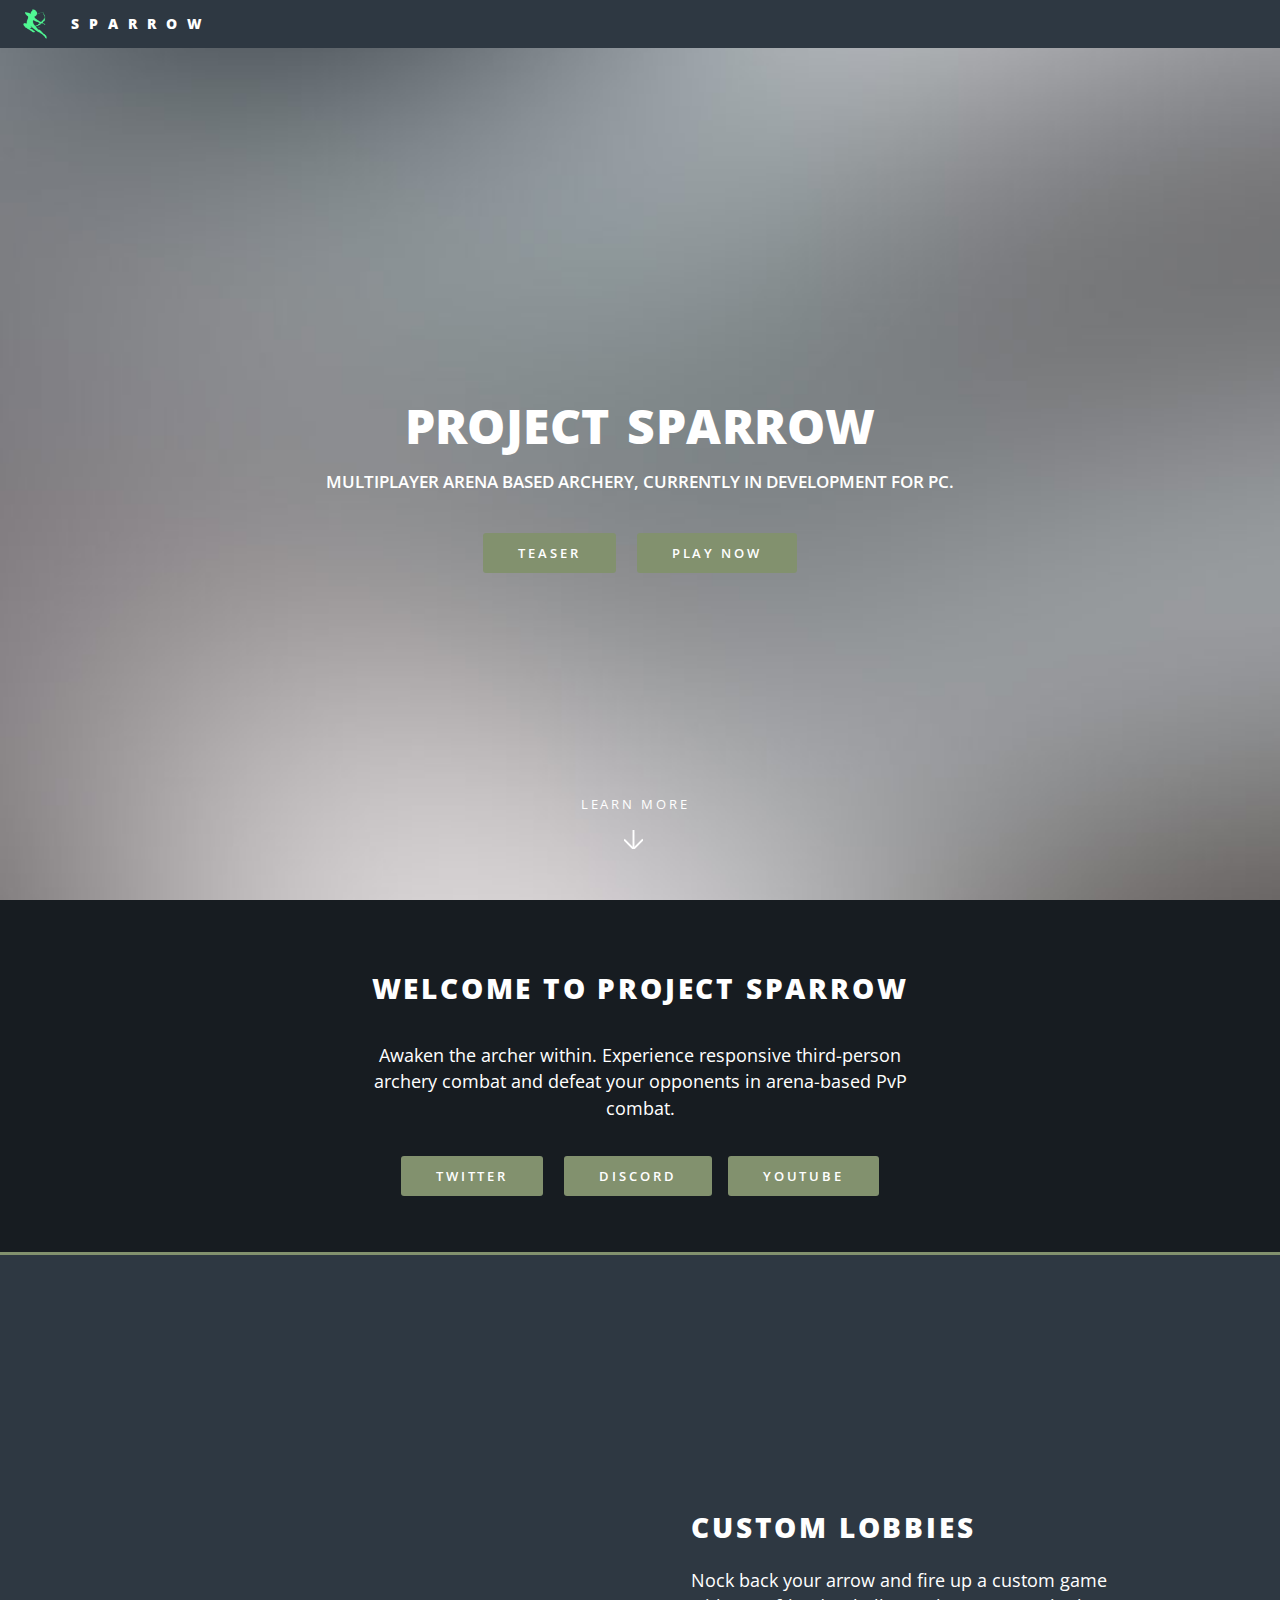
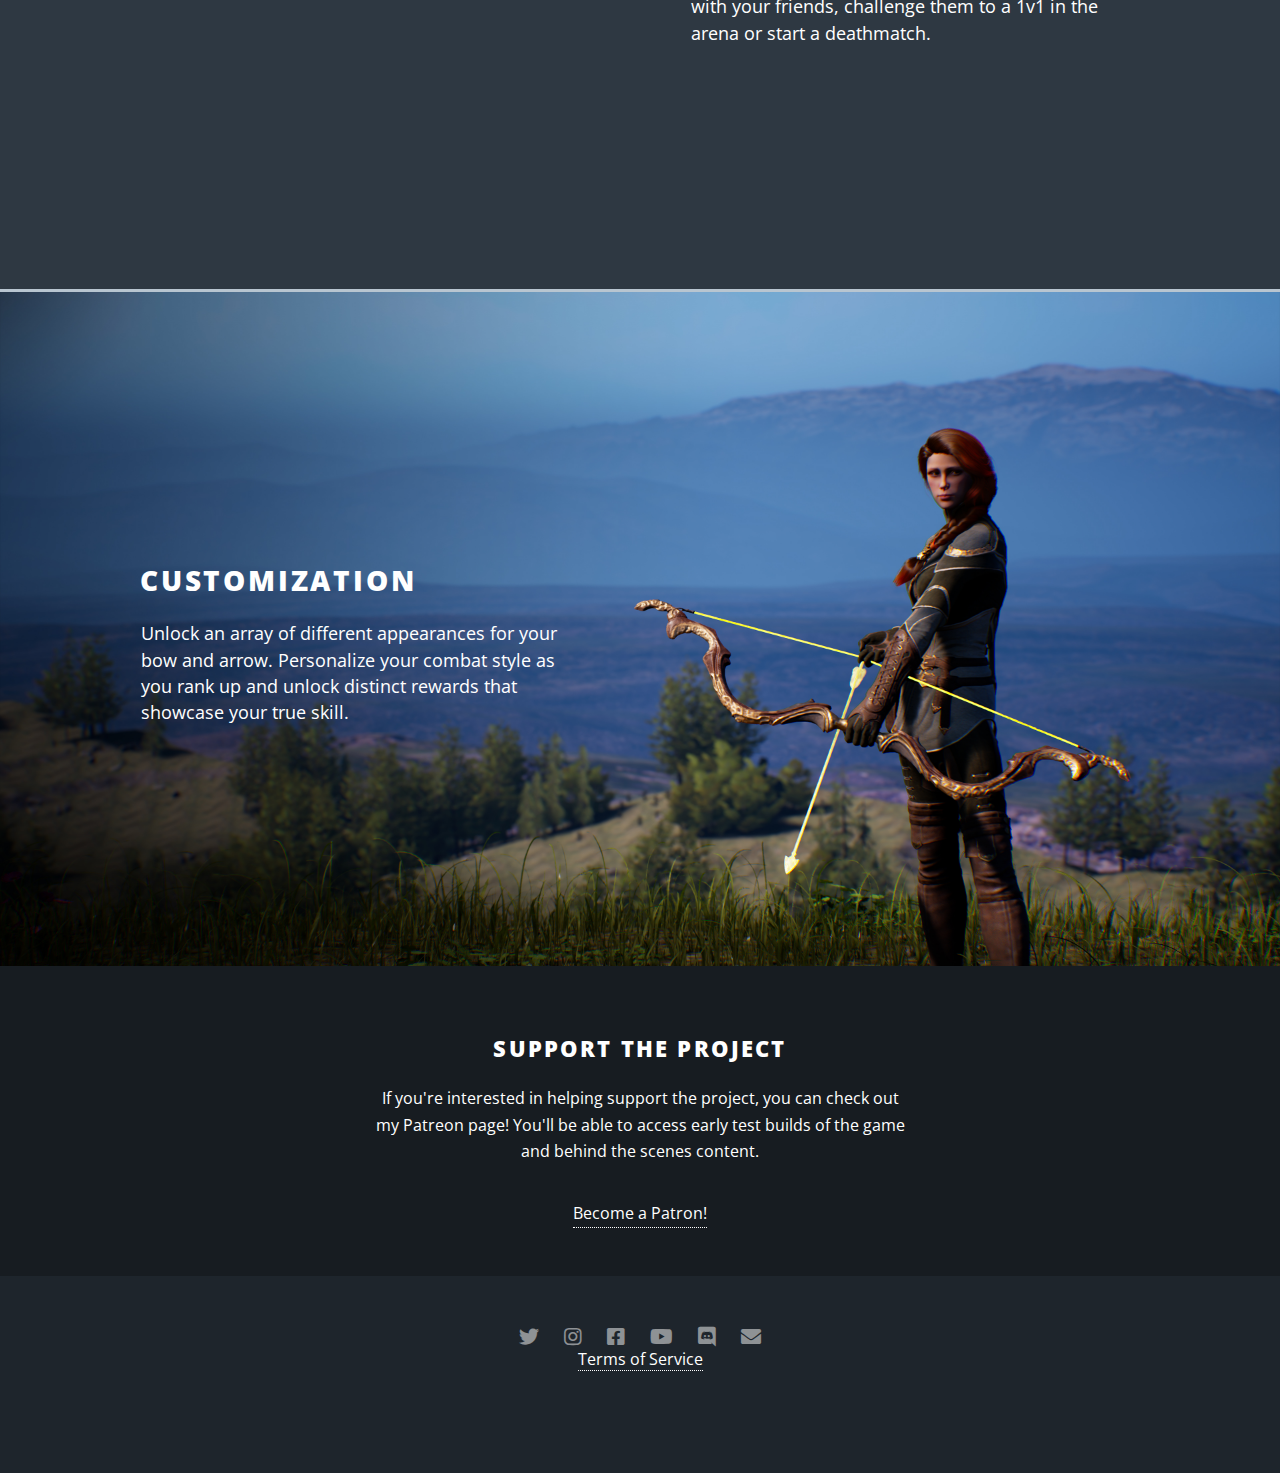
==== commit 37b2678d: "123" ====
--- a/index.html
+++ b/index.html
@@ -252,6 +252,10 @@
             <a href="mailto:matt@projectsparrow.dev" target="_blank" class="icon solid fa-envelope"><span class="label">Email</span></a>
           </li>
         </ul>
+
+        <p>
+          <a href="termsofservice.html" >Terms of Service</a>
+        </p>
       </footer>
     </div>
 
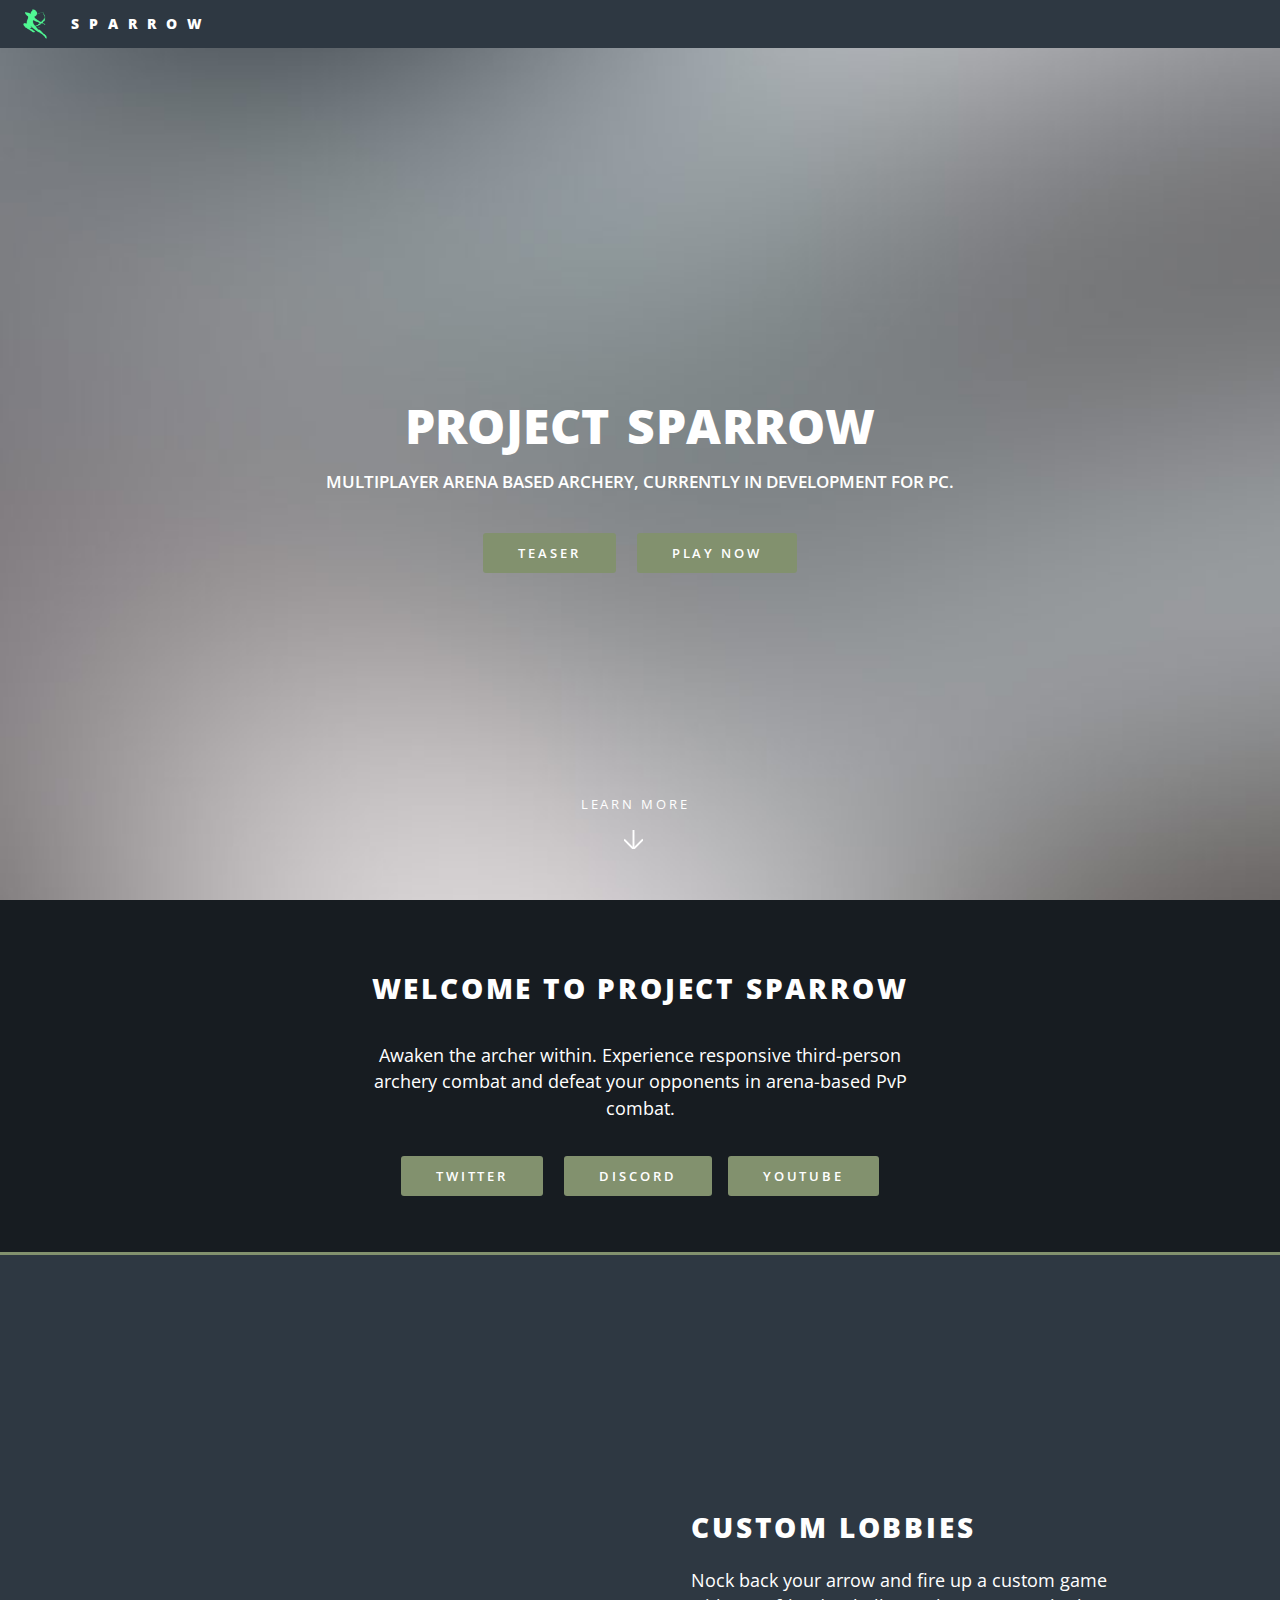
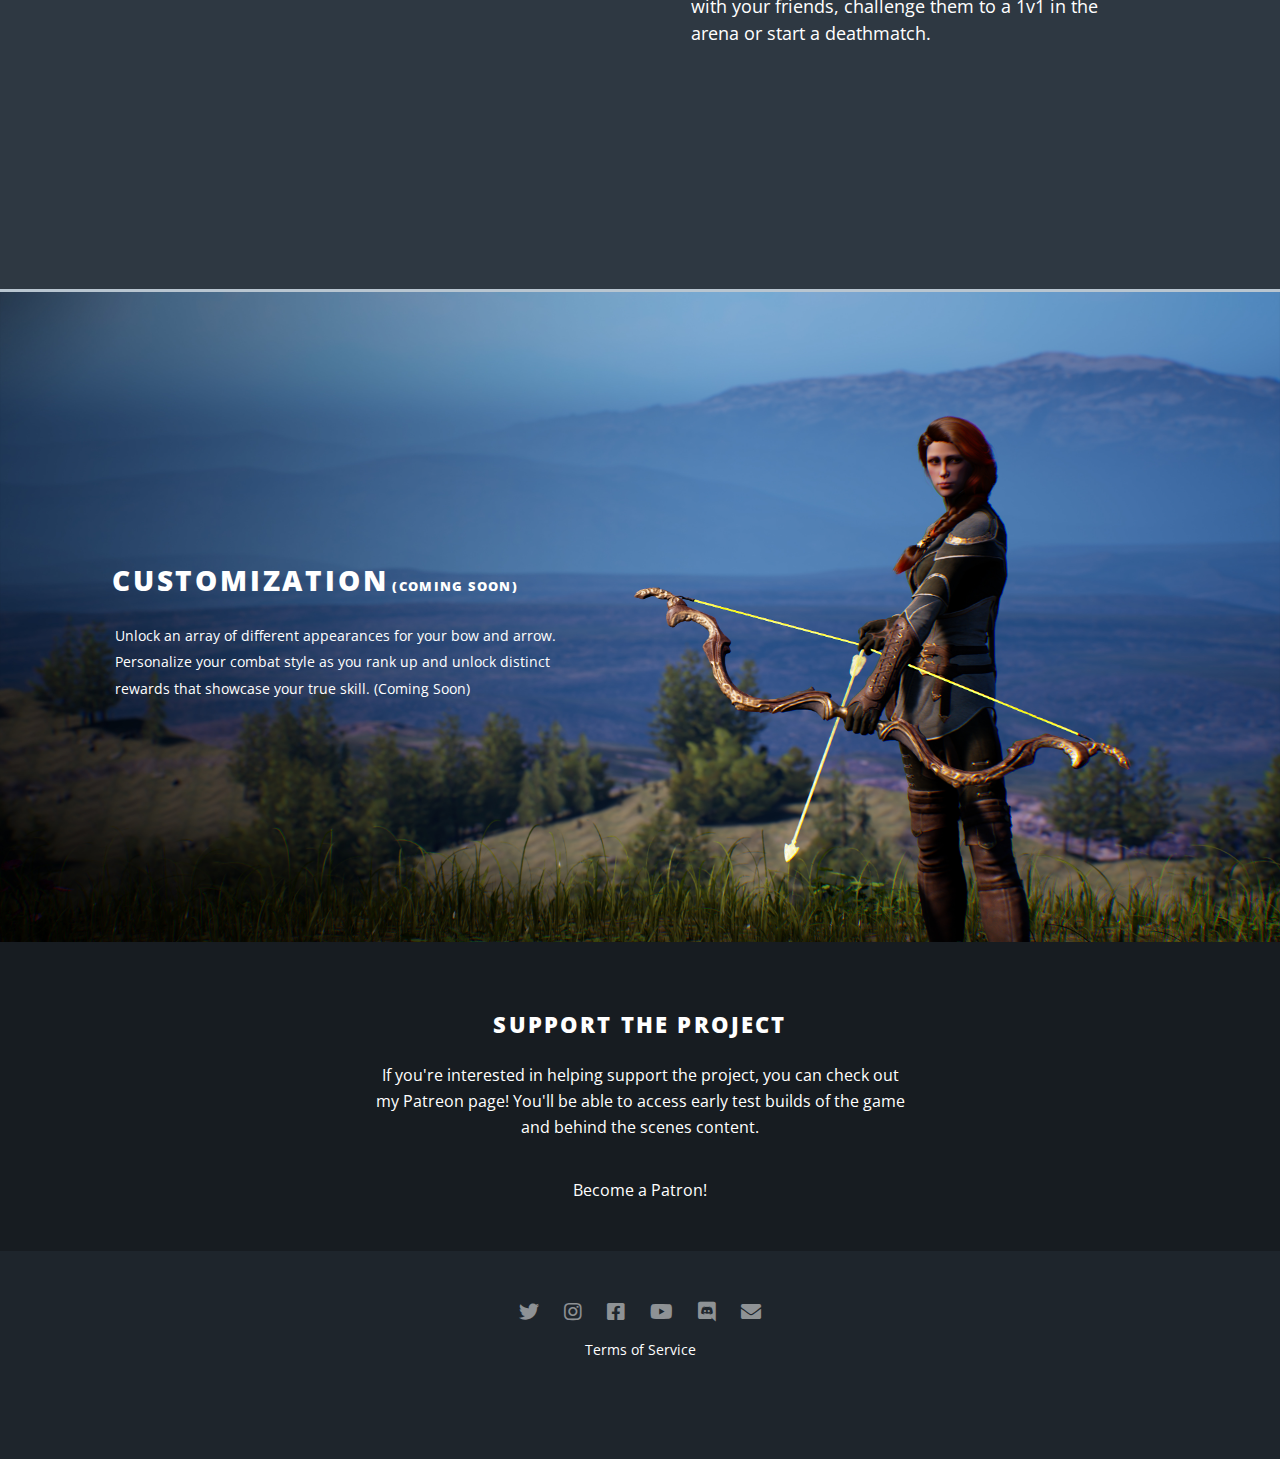
==== commit b14a00a7: "123" ====
--- a/index.html
+++ b/index.html
@@ -22,7 +22,7 @@
         <h1>
           <a href="#page-wrapper" target="_self" class="more scrolly"><img src="images/logo.png" alt="logo"/></a></h1>
         <ul>
-          <li><a href="index.html"></a>SPARROW</li>
+          <li><a href="index.html">SPARROW</a></li>
         </ul>
         <!--<nav id="nav">
           <ul>
@@ -111,9 +111,10 @@
           <div class="inner">
             <header class="major">
               <h3>CUSTOMIZATION</h3>
+              <h5>(Coming Soon)</h5>
               <p>
                 Unlock an array of different appearances for your bow and arrow. Personalize your combat style as you rank up and unlock
-                distinct rewards that showcase your true skill.
+                distinct rewards that showcase your true skill. (Coming Soon)
               </p>
             </header>
           </div>
--- a/assets/css/main.css
+++ b/assets/css/main.css
@@ -237,7 +237,7 @@
   -webkit-transition: color 0.2s ease, border-bottom-color 0.2s ease;
   -ms-transition: color 0.2s ease, border-bottom-color 0.2s ease;
   transition: color 0.2s ease, border-bottom-color 0.2s ease;
-  border-bottom: dotted 1px;
+  border-bottom: dotted 0px;
   color: inherit;
   text-decoration: none;
 }
@@ -1871,9 +1871,6 @@
 header h5 + p,
 header h6 + p {
   font-size: 0.9em;
-}
-
-header.major {
 }
 
 header.major h2,
@@ -3258,7 +3255,13 @@
 .wrapper.style5 {
   background-color: #ffffff;
   color: #4e4852;
-}
+  padding-top:6em;
+}
+
+.wrapper.style5 h1 {
+  color: #2e3842;
+}
+
 
 .wrapper.style5 strong,
 .wrapper.style5 b {
@@ -3811,6 +3814,11 @@
 
 #banner p a {
   color: inherit;
+}
+
+#footer p {
+  margin-top: 15px;
+  font-size: 14px;
 }
 
 #banner .more {
@@ -3932,7 +3940,7 @@
 
   #six h3 {
 	  padding-top: 6em;
-	  margin-left: 5em;
+	  margin-left: 4em;
 	  font-size: 1.75em;
 	  padding-bottom: 0.5em;
   }
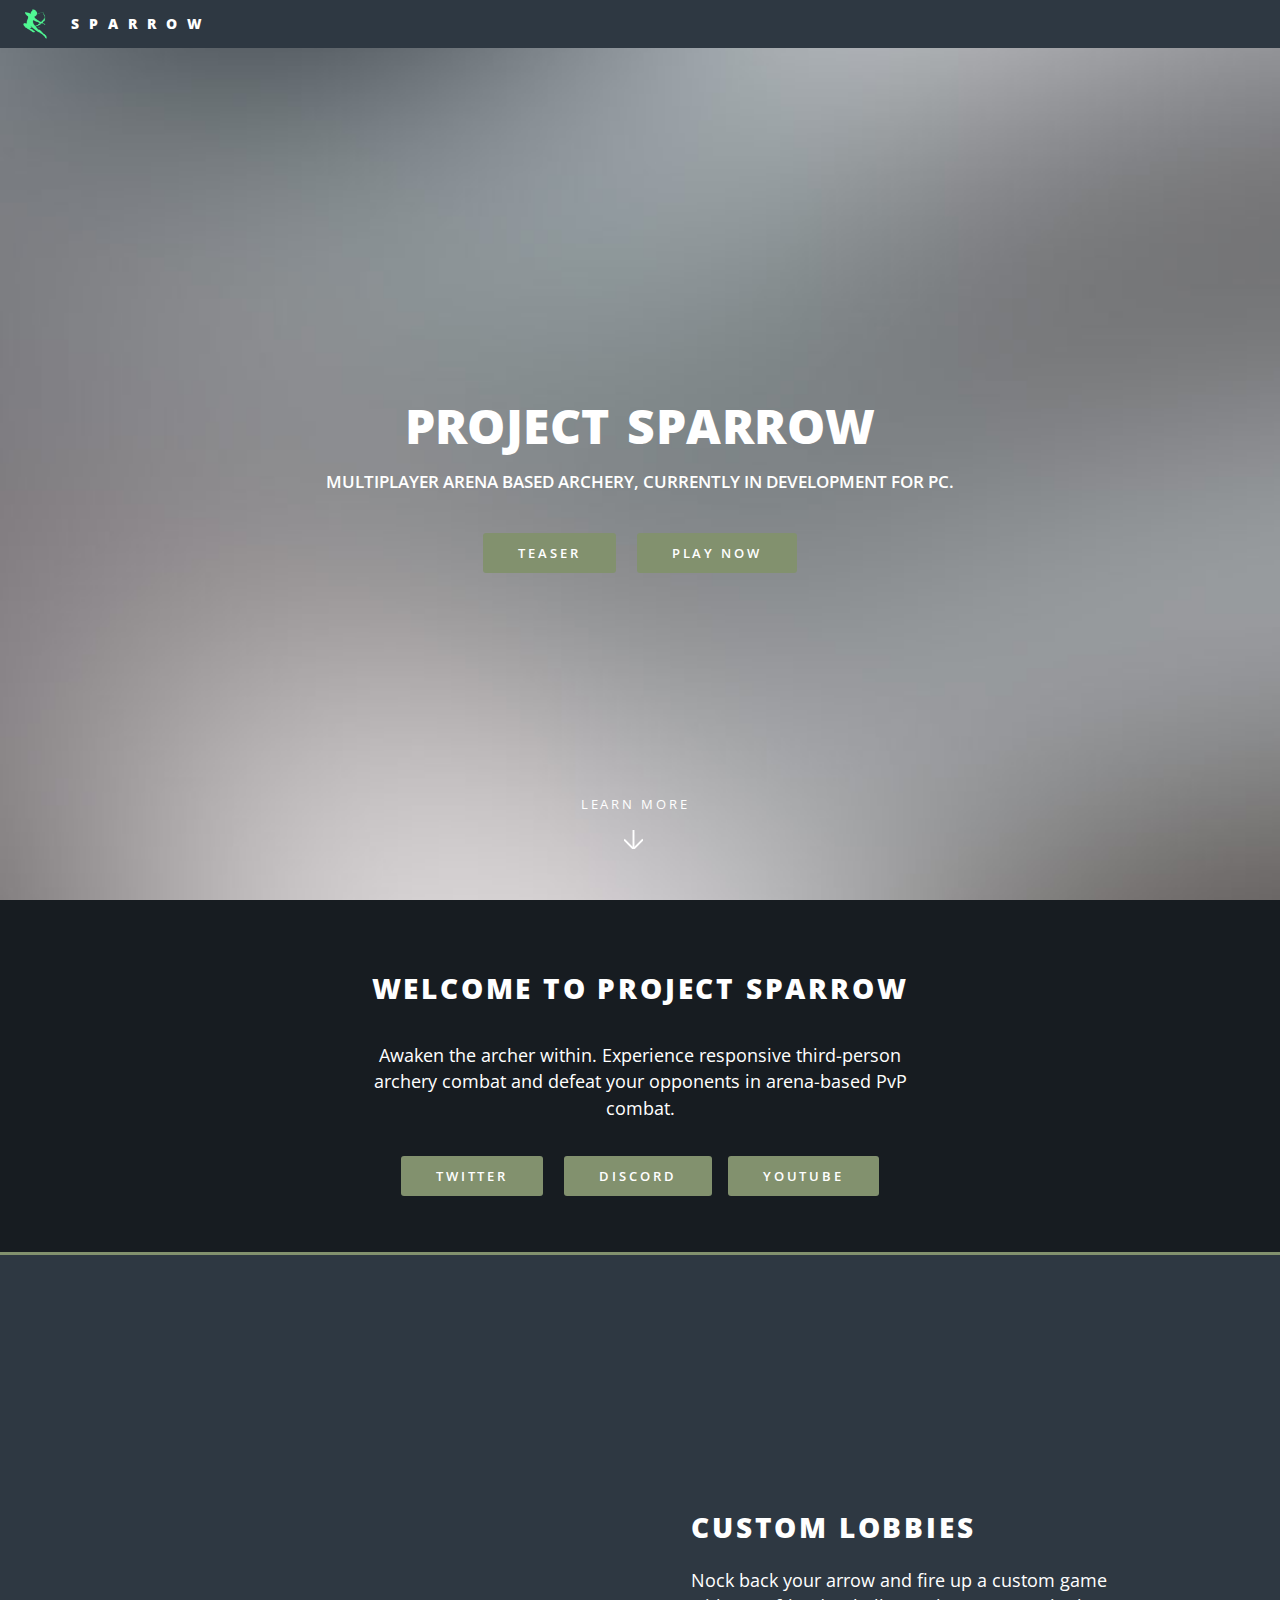
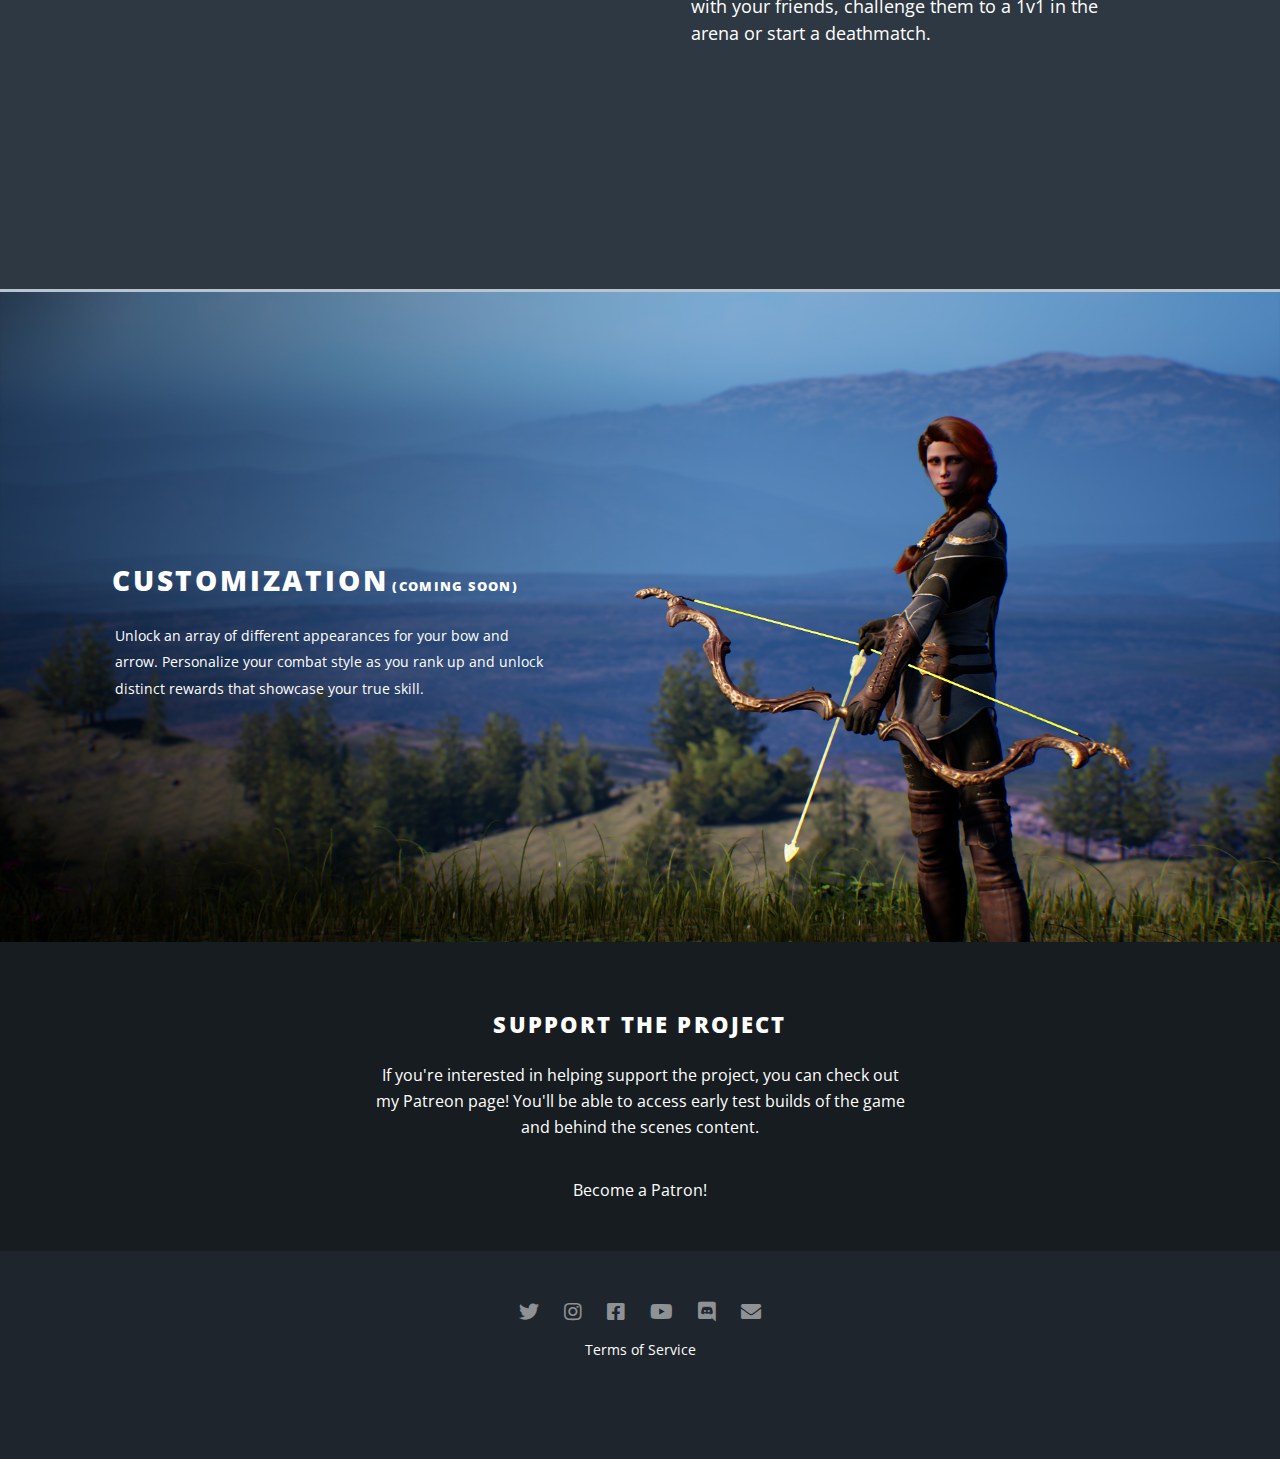
==== commit 1c4e1404: "Added Patch Notes 0.1.6" ====
--- a/index.html
+++ b/index.html
@@ -114,7 +114,7 @@
               <h5>(Coming Soon)</h5>
               <p>
                 Unlock an array of different appearances for your bow and arrow. Personalize your combat style as you rank up and unlock
-                distinct rewards that showcase your true skill. (Coming Soon)
+                distinct rewards that showcase your true skill.
               </p>
             </header>
           </div>
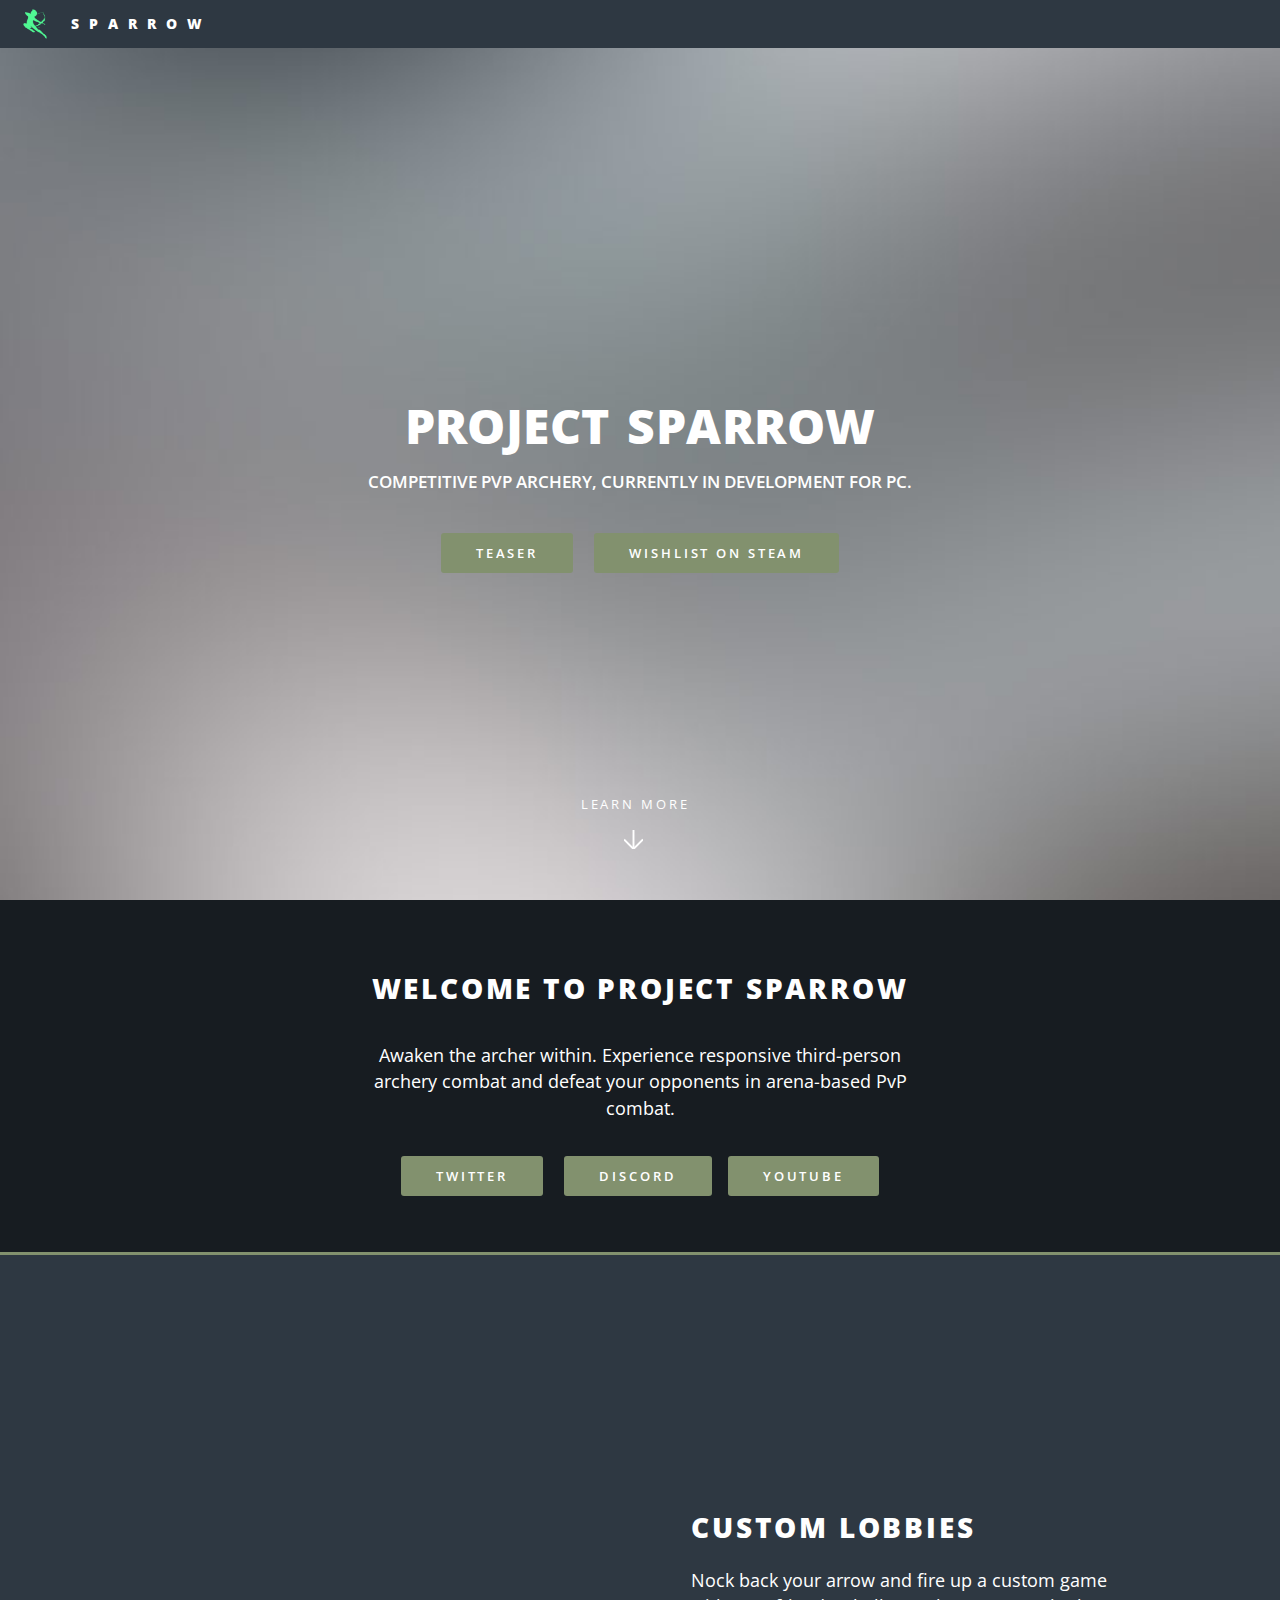
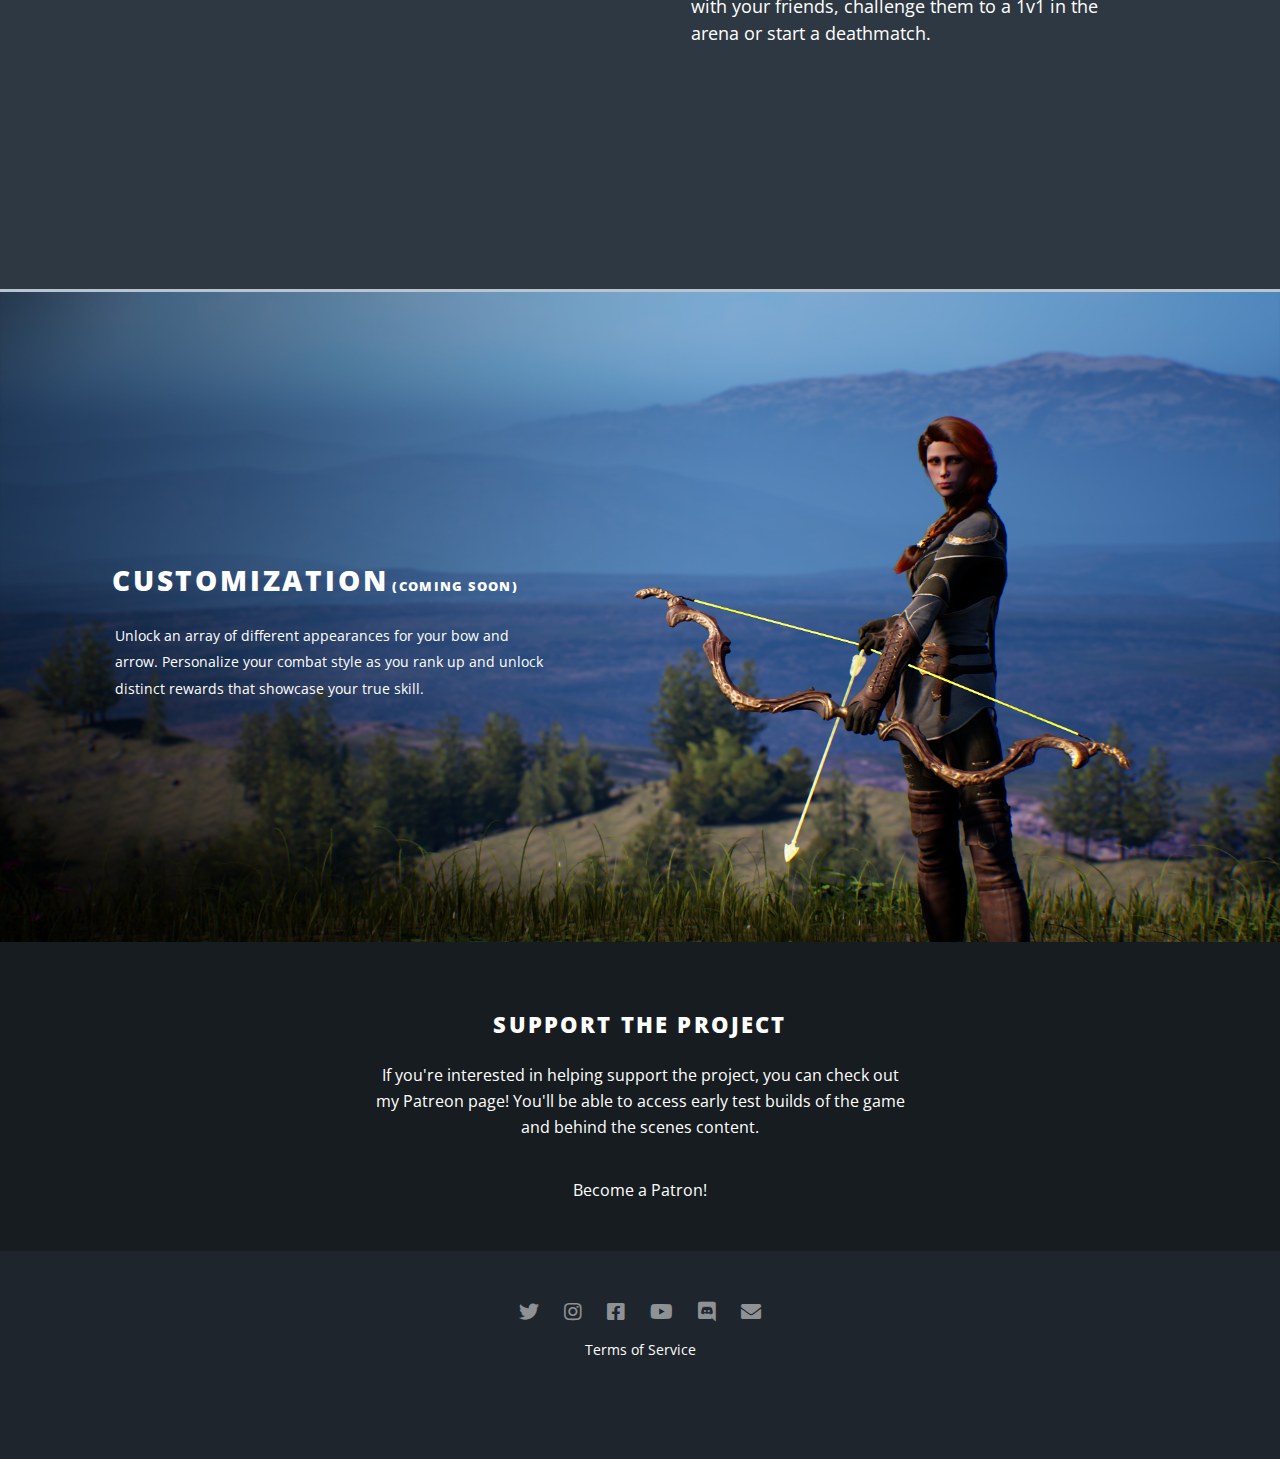
==== commit 48ff27cd: "Update index.html" ====
--- a/index.html
+++ b/index.html
@@ -48,14 +48,14 @@
         <div class="inner">
           <h2>Project Sparrow</h2>
           <p>
-            Multiplayer arena based archery, currently in development for pc.
+            Competitive PvP Archery, currently in development for pc.
           </p>
           <ul class="actions special">
             <li>
               <a href="https://youtu.be/9OxTYS_m7ew" target="_blank" class="button primary">Teaser</a>
             </li>
             <li>
-              <a href="https://www.patreon.com/didsdev" target="_blank" class="button primary">Play now</a>
+              <a href="https://store.steampowered.com/app/1461600/Project_Sparrow/" target="_blank" class="button primary">Wishlist on steam</a>
             </li>
           </ul>
         </div>
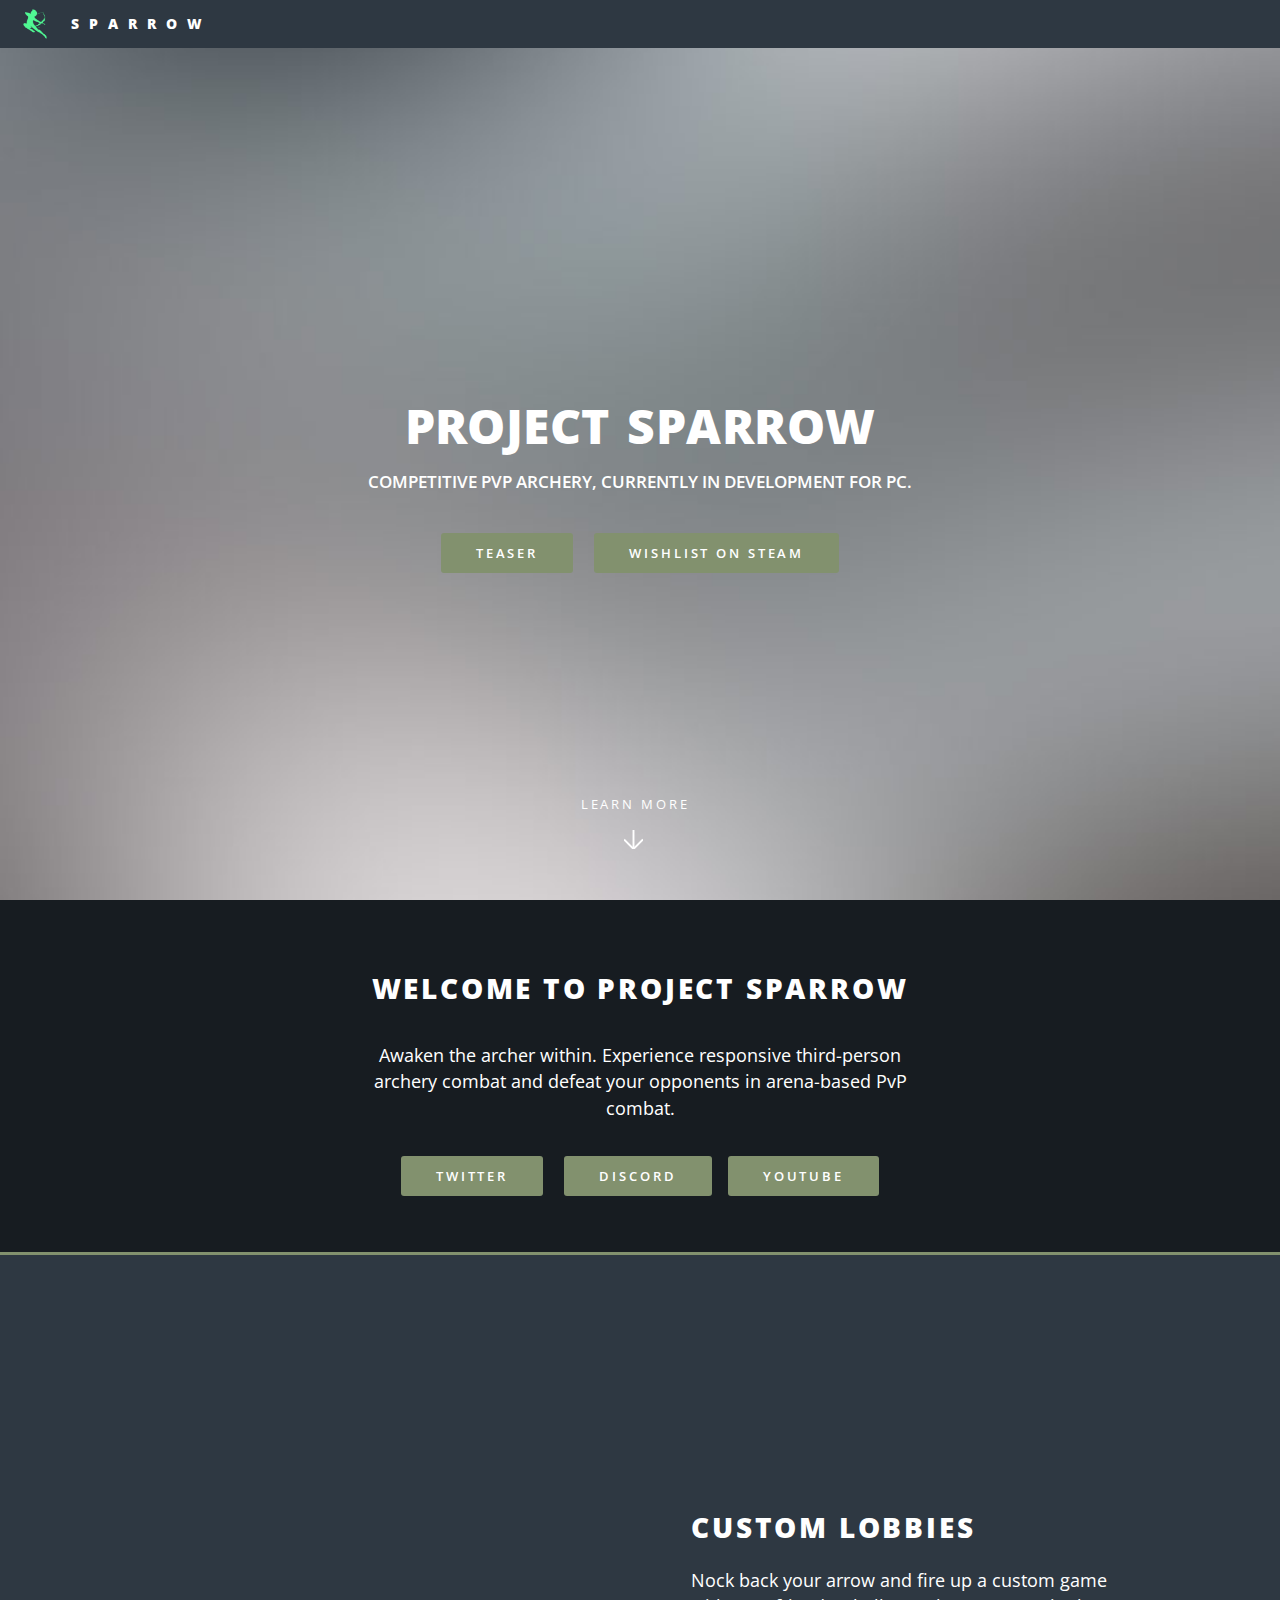
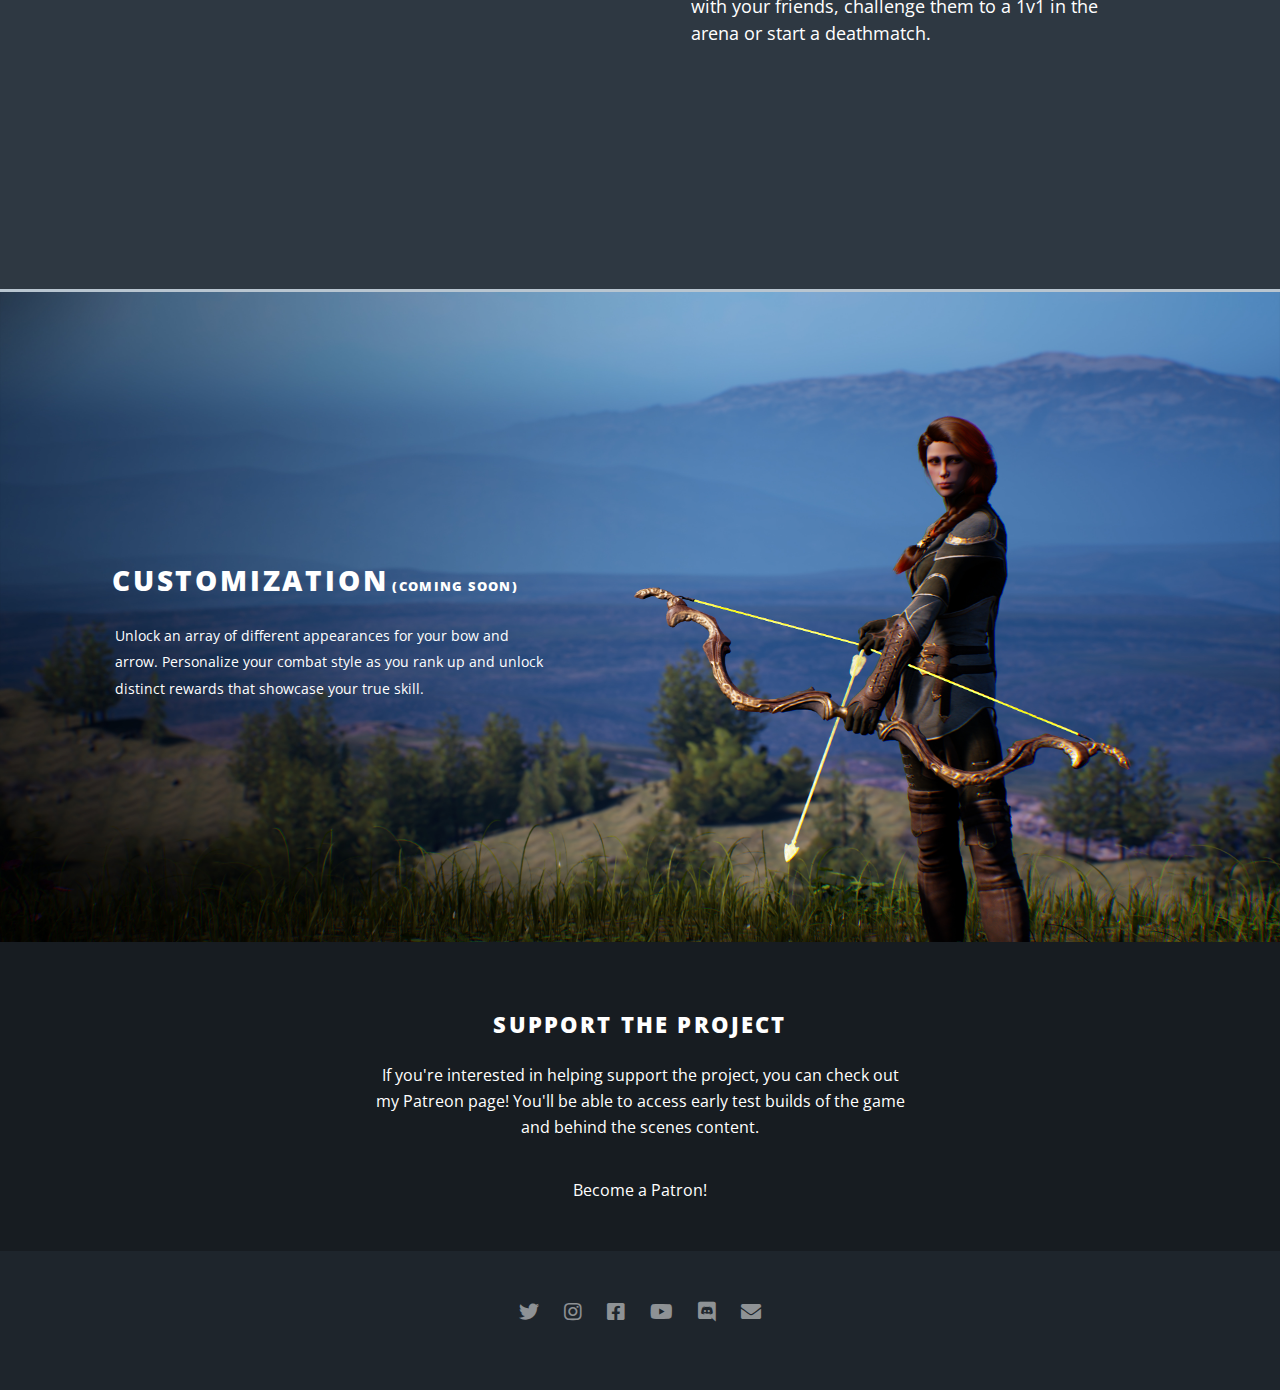
==== commit f1e1fc3d: "Update index.html" ====
--- a/index.html
+++ b/index.html
@@ -253,11 +253,11 @@
             <a href="mailto:matt@projectsparrow.dev" target="_blank" class="icon solid fa-envelope"><span class="label">Email</span></a>
           </li>
         </ul>
-
+<!--
         <p>
           <a href="termsofservice.html" >Terms of Service</a>
         </p>
-      </footer>
+      </footer>-->
     </div>
 
     <!-- Scripts -->
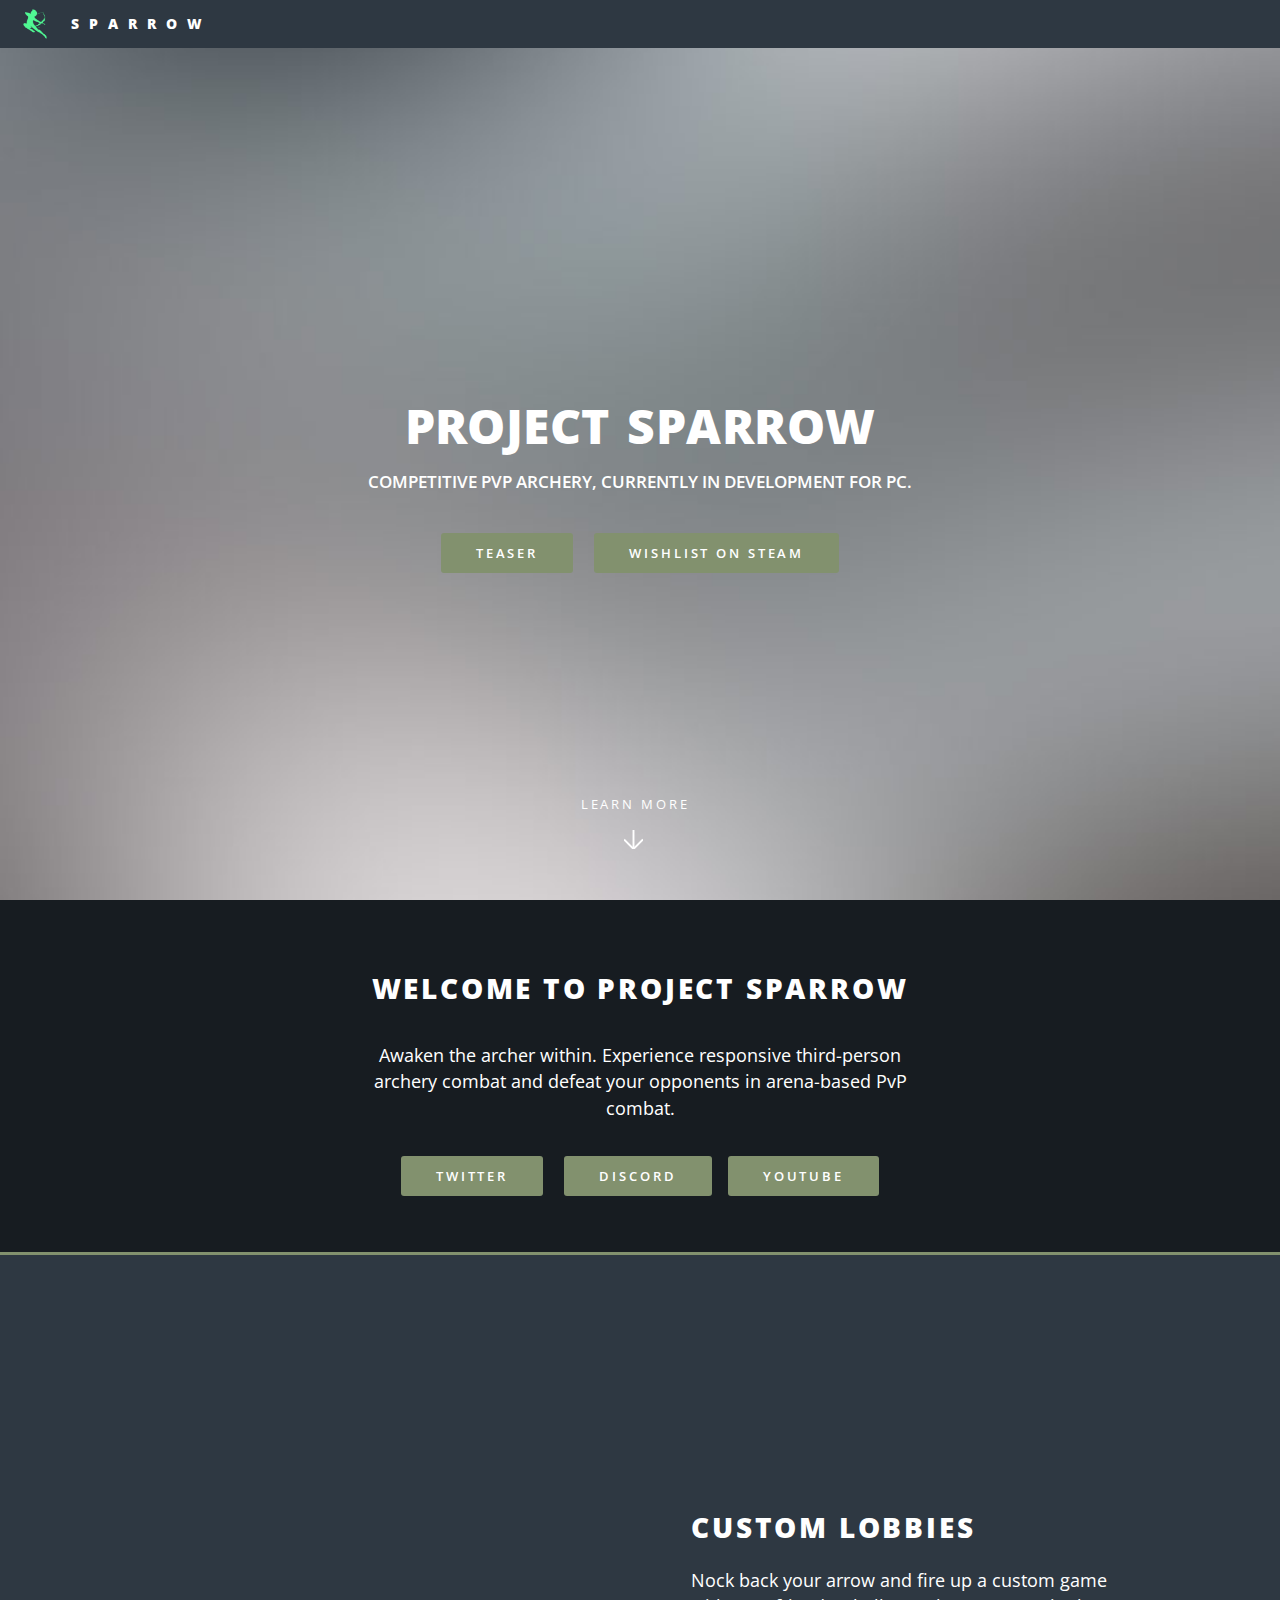
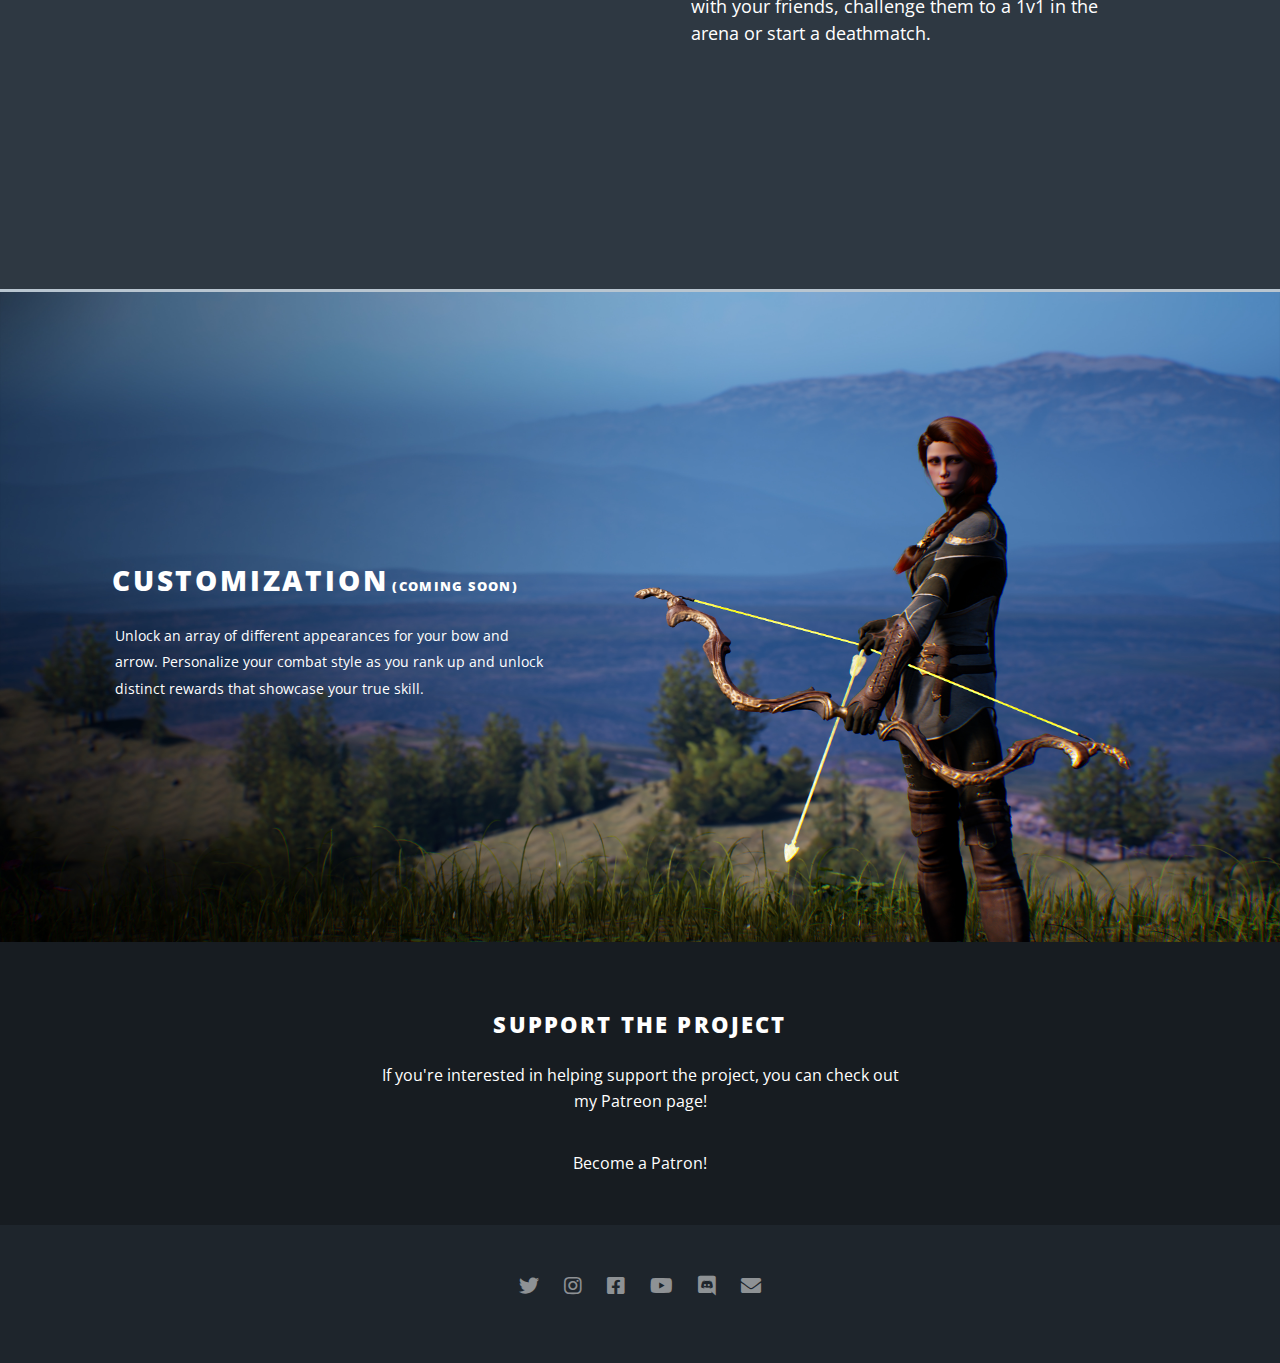
==== commit 2aa98dd3: "Update index.html" ====
--- a/index.html
+++ b/index.html
@@ -77,7 +77,7 @@
               <a href="https://twitter.com/ProjectSparrow_" target="_blank" class="button primary">Twitter</a>
             </li>
             <li>
-              <a href="https://discord.gg/qYBhejE" target="_blank" class="button primary">Discord</a>
+              <a href="https://discord.gg/7mgzGeWgys" target="_blank" class="button primary">Discord</a>
             </li>
             <li>
               <a href="https://www.youtube.com/channel/UCbq7FqlQZS3hCOGGM413knQ?" target="_blank" class="button primary">YouTube</a>
@@ -210,8 +210,7 @@
           <header>
             <h2>Support the project</h2>
             <p>
-              If you're interested in helping support the project, you can check out my Patreon page! You'll be able to access early test
-              builds of the game and behind the scenes content.
+              If you're interested in helping support the project, you can check out my Patreon page!
             </p>
           </header>
         </div>
